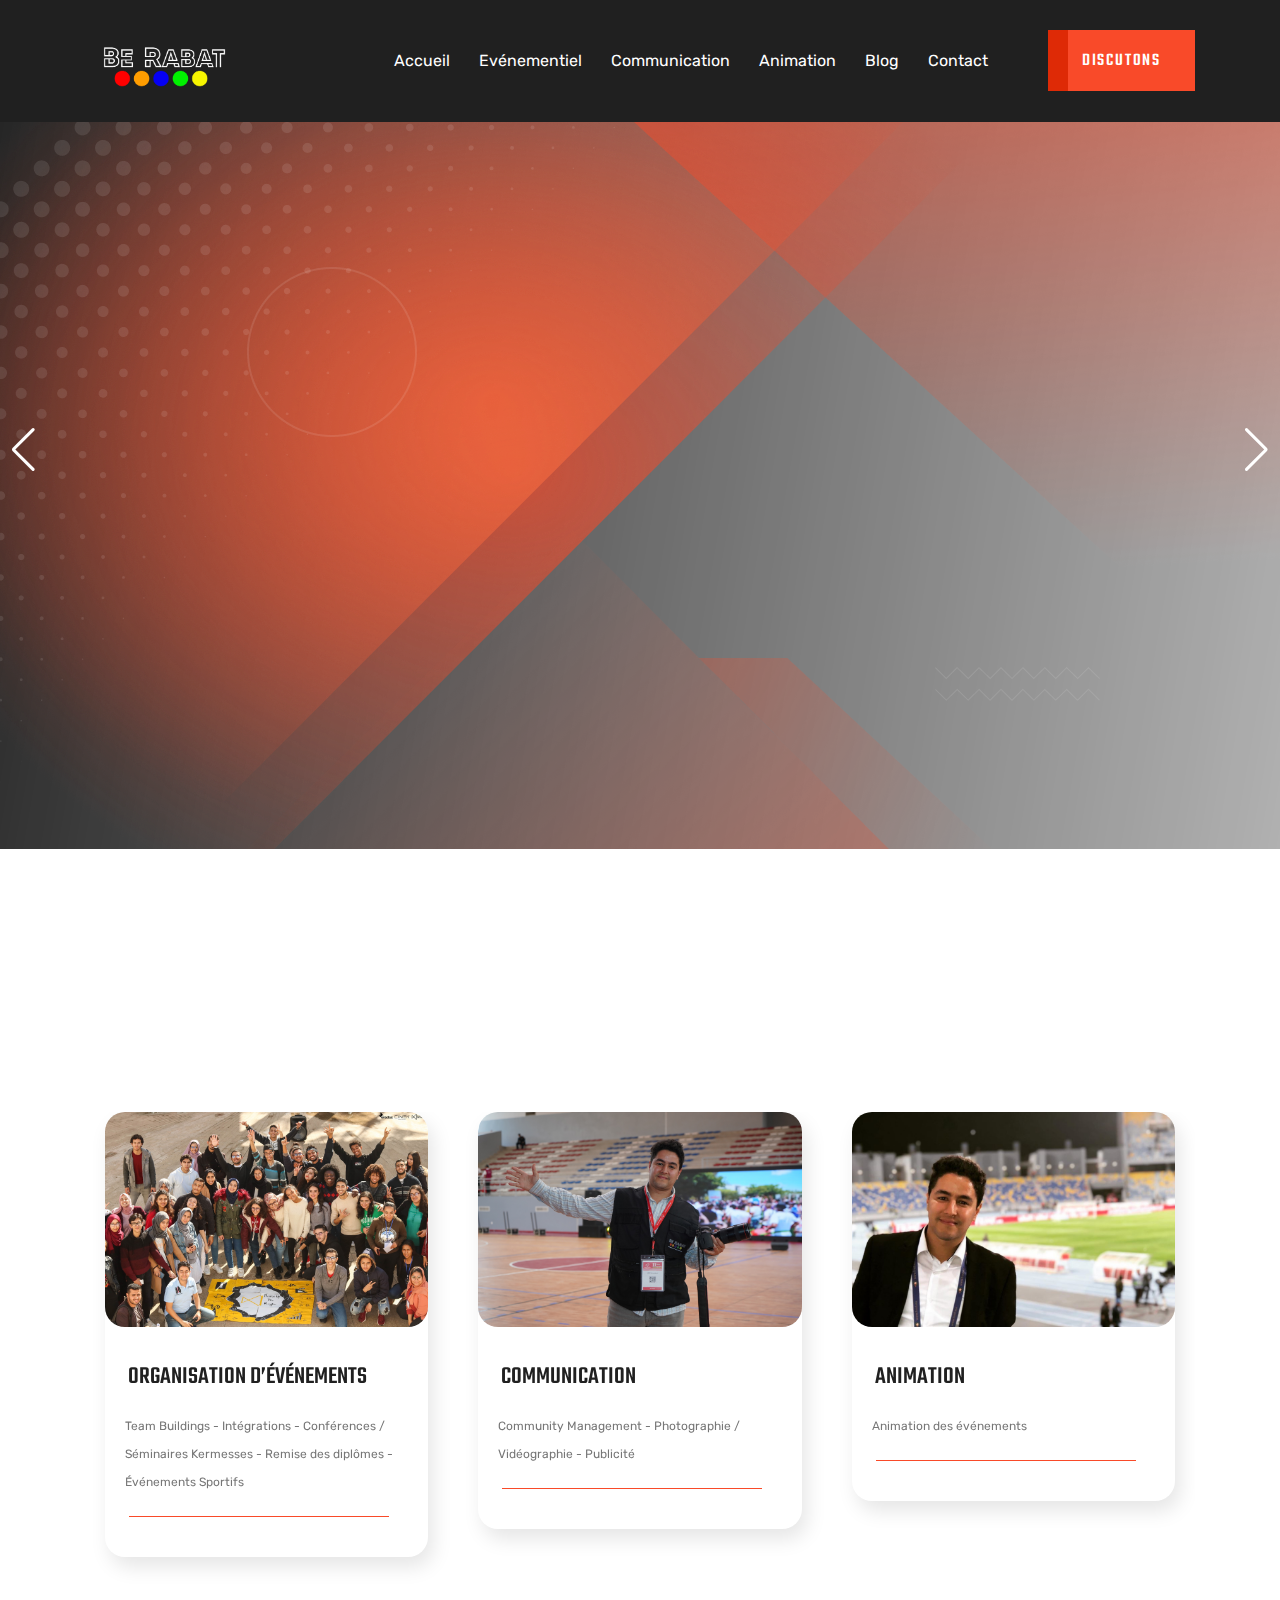
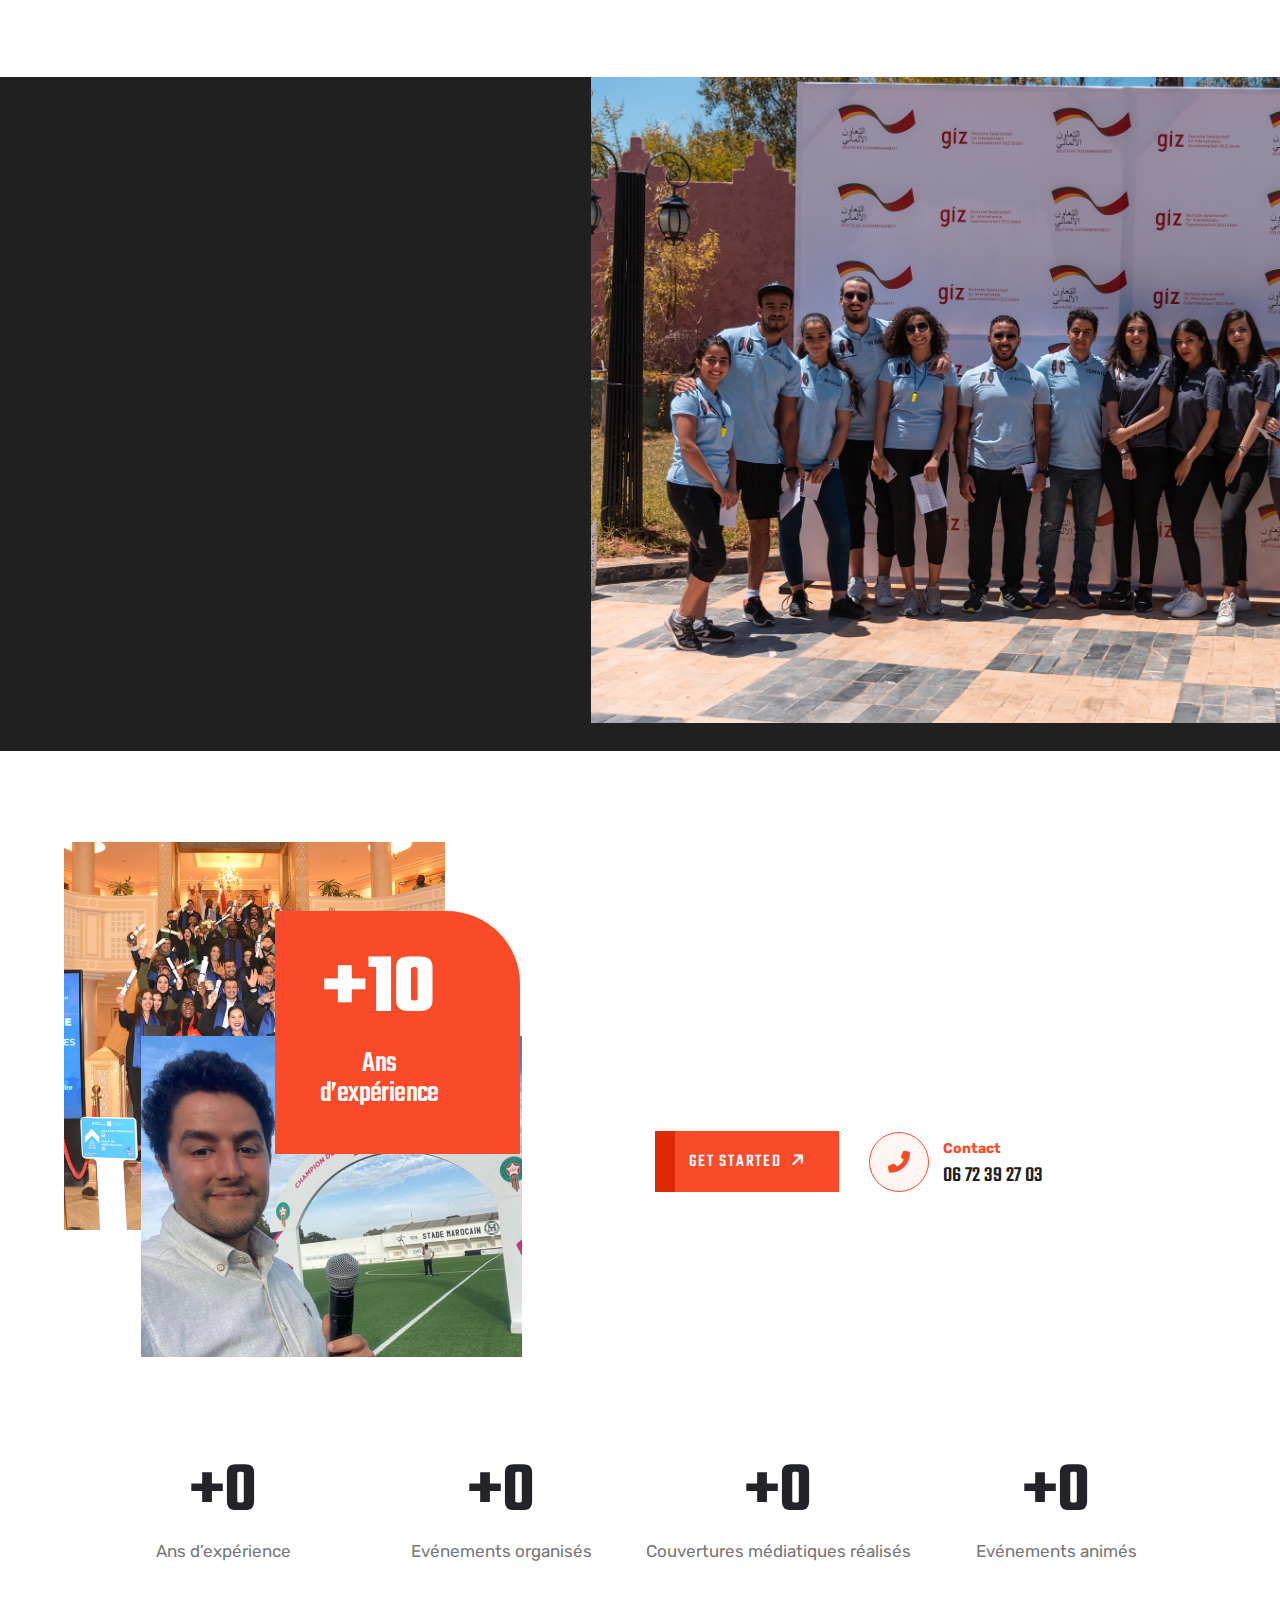
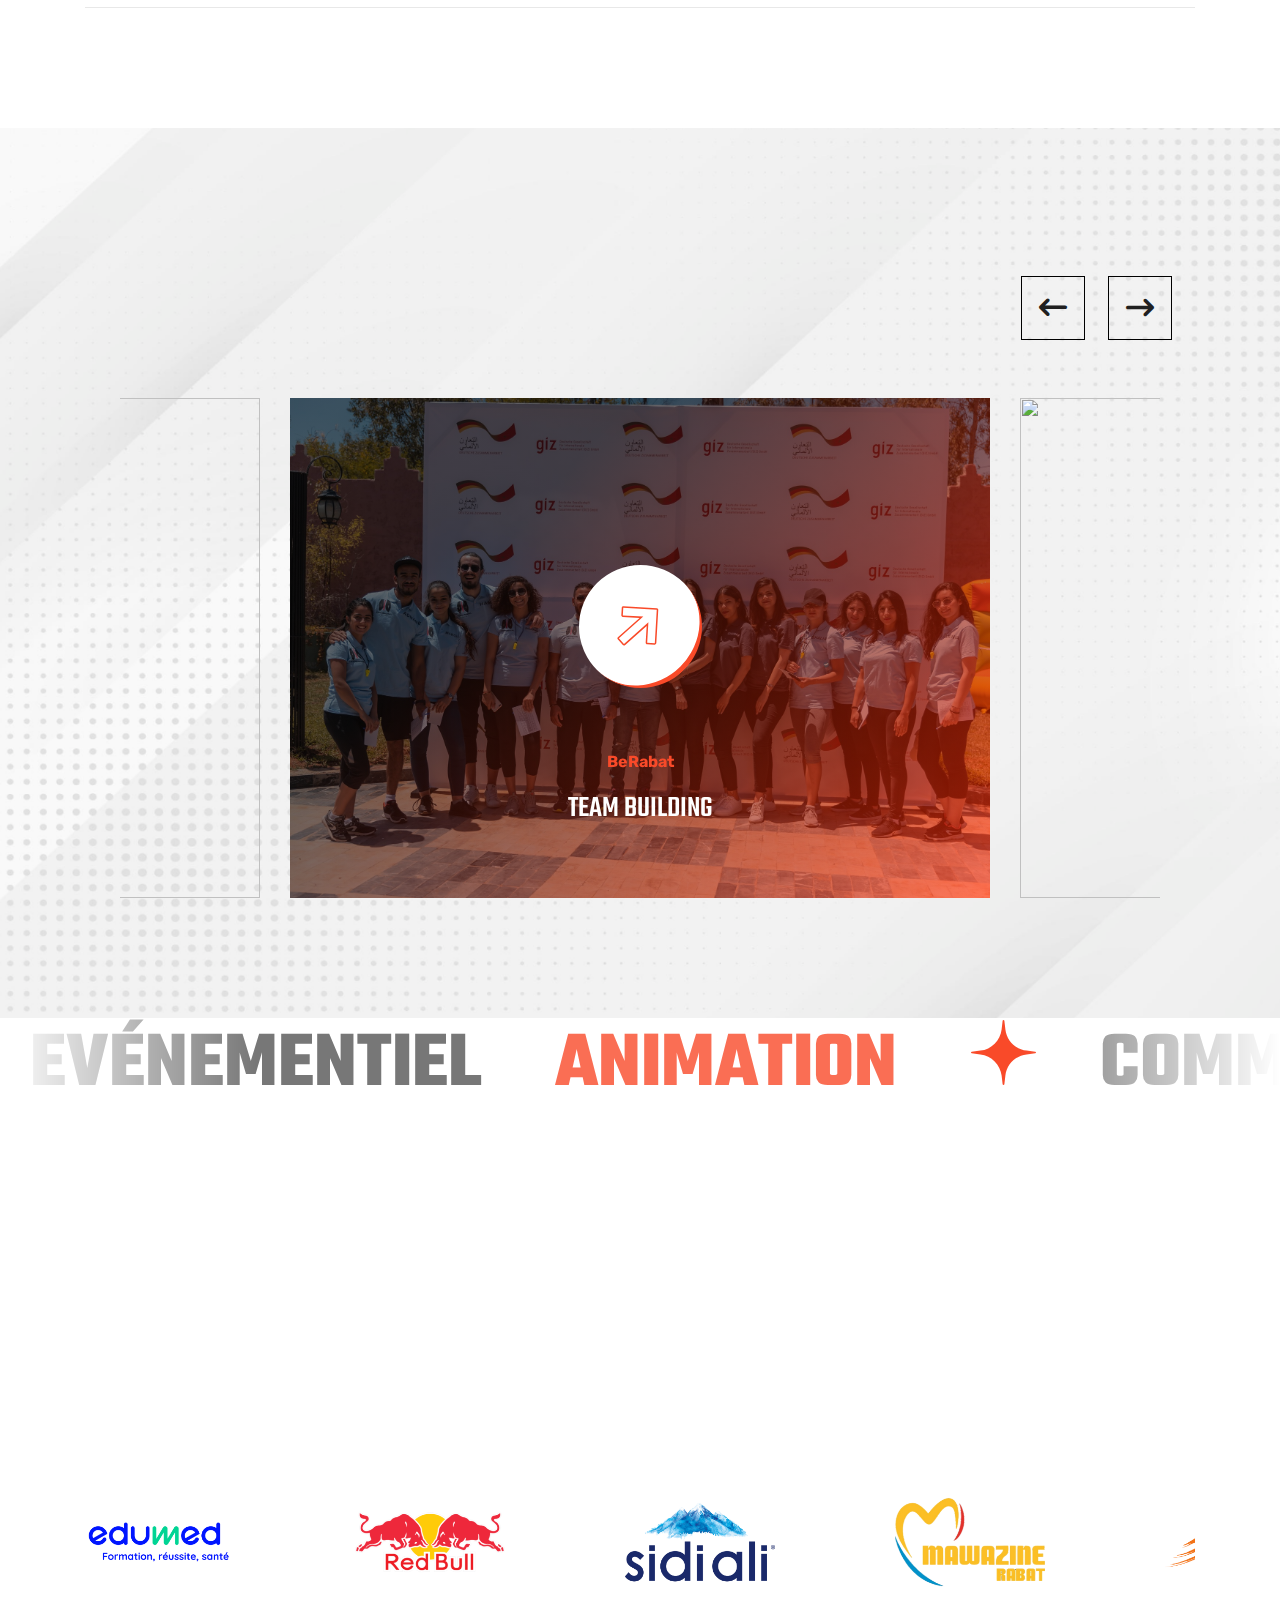
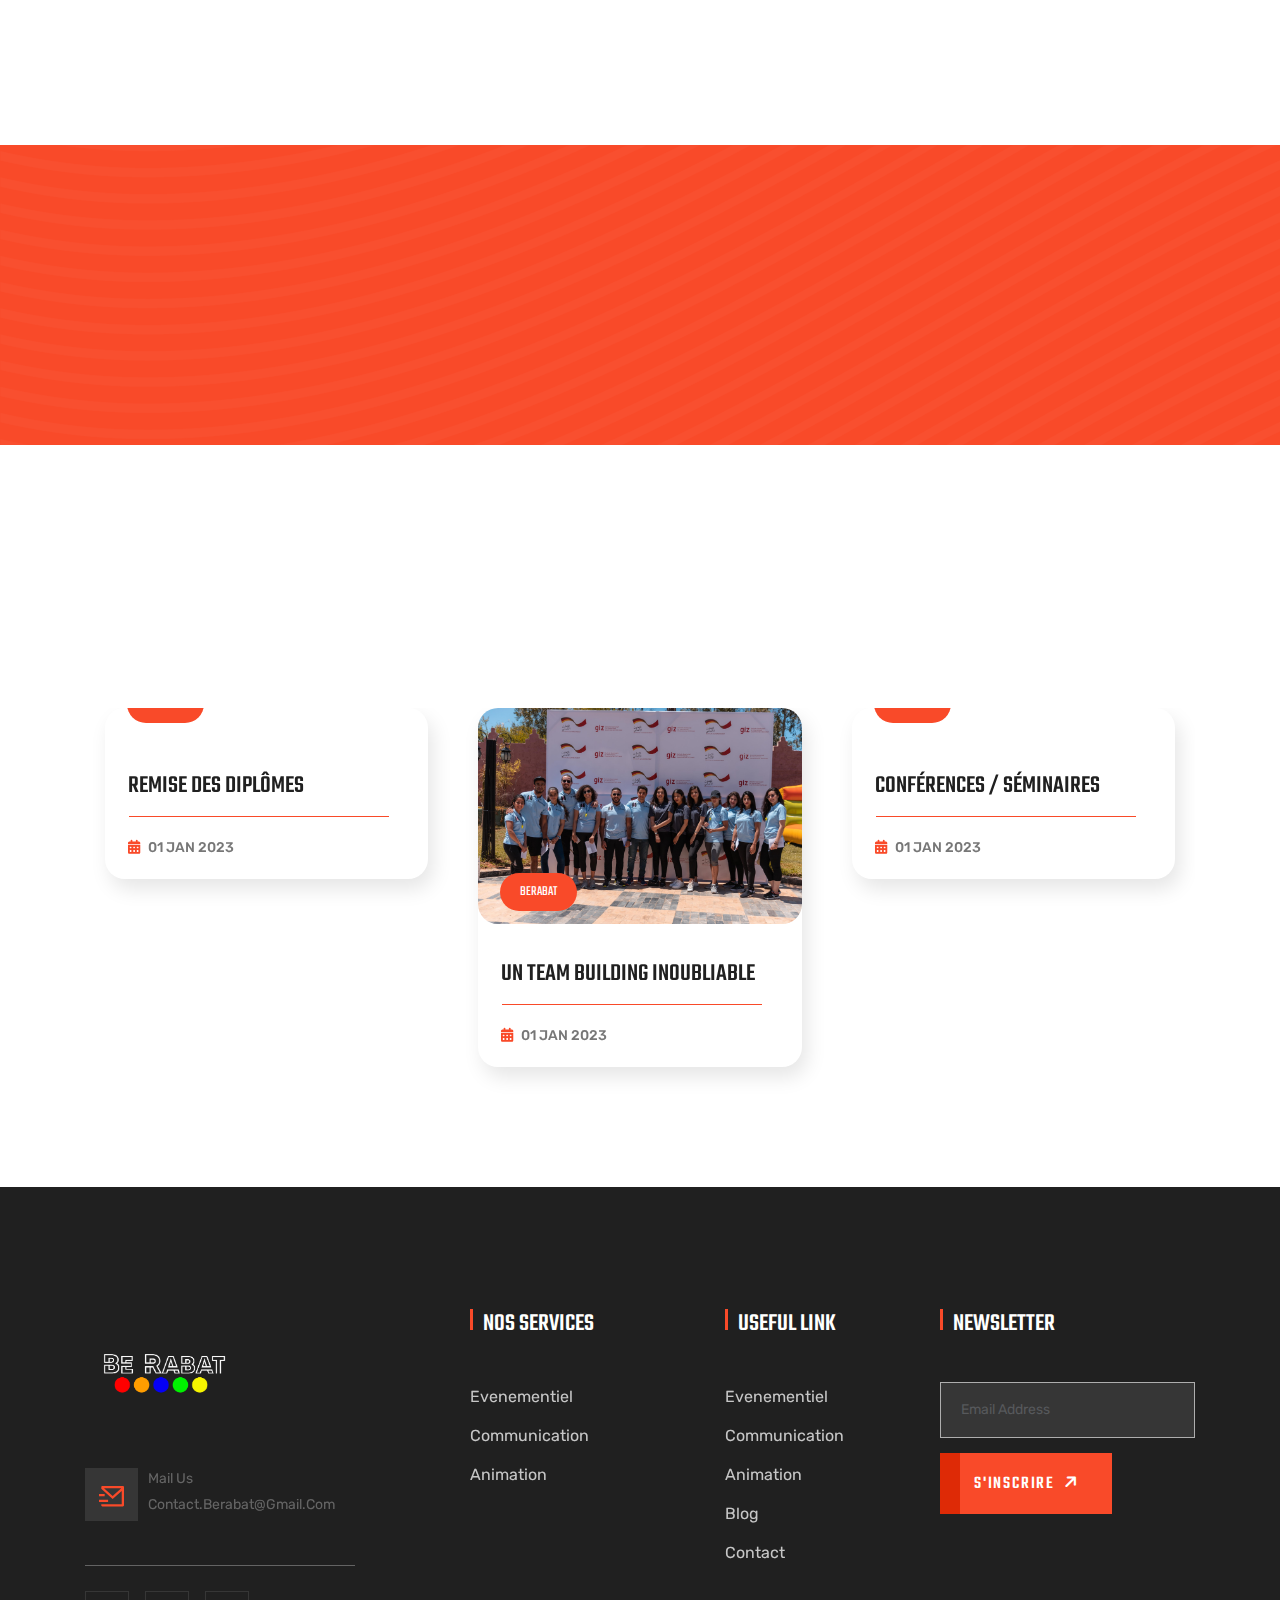
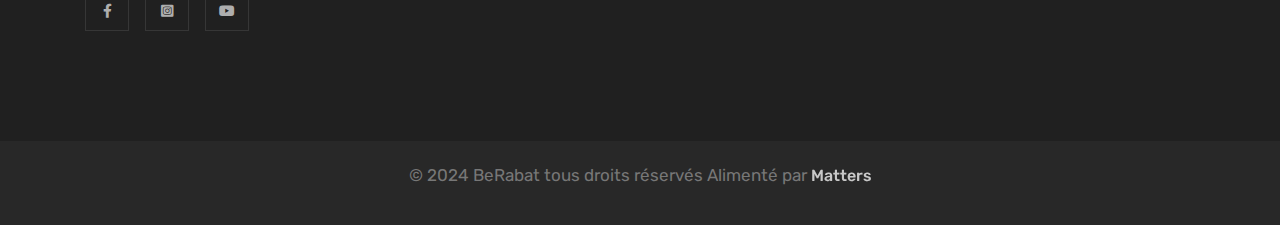
==== index.html @ 174bbff1 "Upload files" ====
<!DOCTYPE html>
<html lang="en">

<head>
    <meta charset="UTF-8">
    <meta name="viewport" content="width=device-width, initial-scale=1.0">
    <link rel="icon" type="image/x-icon" href="assets/img/fav.png">
    <title>BERABAT</title>
    <link rel="stylesheet" href="assets/css/bootstrap.min.css">
    <link rel="stylesheet" href="assets/css/fontawesome-pro.min.css">
    <link rel="stylesheet" href="assets/css/flaticon-exdos.css">
    <link rel="stylesheet" href="assets/css/magnific-popup.css">
    <link rel="stylesheet" href="assets/css/swiper-bundle.min.css">
    <link rel="stylesheet" href="assets/css/animate.min.css">
    <link rel="stylesheet" href="assets/css/style.css">
    <!-- Swiper CSS -->
    <link rel="stylesheet" href="https://unpkg.com/swiper/swiper-bundle.min.css">
    <!-- Swiper JS -->
    <script src="https://unpkg.com/swiper/swiper-bundle.min.js"></script>
    <link rel="stylesheet" href="https://cdnjs.cloudflare.com/ajax/libs/font-awesome/6.0.0-beta3/css/all.min.css" integrity="sha384-k6RqeWeci5ZR/Lv4MR0sA0FfDOMF4LlN6i25yGmSiun3i6X9IOOCzR4RtmrS7wX2" crossorigin="anonymous">
</head>
<style>
    .trusted-section {
      width: 100%; /* Full width */
      overflow: hidden;
      white-space: nowrap; /* Prevents line breaks */
    }
  
    .logo-container {
      display: inline-flex;
      animation: scroll-logos 20s linear infinite;
    }
  
    .logo-container img {
      width: 150px; /* Adjust size as needed */
      margin-right: 120px; /* Spacing between logos */
    }
    .swiper-pagination-bullet {
    background-color: white; /* Changes the default bullet color */
    opacity: 0.7; /* Makes the bullets slightly transparent */
}
  
    @keyframes scroll-logos {
      0% {
        transform: translateX(0);
      }
      100% {
        transform: translateX(-100%);
      }
    }
</style>
<body>

    <!-- scroll to top  -->
    <button id="back-to-top"><i class="fas fa-arrow-up"></i></button>

    <!-- preloader  -->
    <div id="loading">
        <div id="loading-center">
            <div id="loading-center-absolute">
                <div class="object" id="object_four"></div>
                <div class="object" id="object_three"></div>
                <div class="object" id="object_two"></div>
                <div class="object" id="object_one"></div>
            </div>
        </div>
    </div>
    <!-- preloader  -->

    <!-- <header area start -->
    <header>
        <div id="er-header-sticky" class="er-header-area " data-bg-color="#202020">
            <div class="container">
                <div class="row align-items-center">
                    <div class="col-xl-2 col-5">
                        <div class="er-header-logo">
                            <a href="index.html"><img src="assets/img/Logo.png" alt="logo"></a>
                        </div>
                    </div>
                    <div class="col-xl-10 col-7">
                        <div class="er-header-box d-flex justify-content-end align-items-center">
                            <div class="er-main-menu d-none d-xl-block">
                                <nav class="er-mobile-menu-active">
                                    <ul>
                                        <li class="has-dropdown"><a href="#">Accueil</a>
                                            
                                        </li>
                                        <li><a href="Evenementiel.html">Evénementiel</a> </li>
                                        <li><a href="Communication.html">Communication</a> </li>
                                        <li class="has-dropdown"><a href="Animation.html">Animation</a>
                                            

                                        </li>
                                        <li class="has-dropdown"><a href="#">Blog</a>
                                            
                                        </li>
                                        <li><a href="contact.html">Contact</a></li>
                                    </ul>
                                </nav>
                            </div>
                            <div class="er-right-menu pl-120 d-flex align-items-center">
                                
                                <div class="er-header-btn d-none d-lg-block">
                                    <a href="contact.html" class="er-btn"><span>Discutons</span></a>
                                </div>
                                <div class="er-header-bar d-xl-none">
                                    <button class="er-offcanvas-toogle"><i class="fas fa-bars"></i></button>
                                </div>
                            </div>
                        </div>
                    </div>
                </div>
            </div>
        </div>
    </header>


    <!-- offcanvas -->
    <div class="er-offcanvas">
        <div class="er-offcanvas-wrapper">
            <div class="er-offcanvas-header d-flex justify-content-between align-items-center mb-90">
                <div class="er-offcanvas-logo">
                    <img src="assets/img/Logoo.png" alt="">
                </div>
                <div class="er-offcanvas-close">
                    <button class="er-offcanvas-close-toggle"><i class="fas fa-times"></i></button>
                </div>
            </div>
            <div class="er-offcanvas-menu mb-50 d-xl-none">
                <nav></nav>
            </div>
            
            <div class="er-offcanvas-info mb-50">
                <h3 class="er-offcanvas-sm-title">Information</h3>
                <span><a href="#">06 72 39 27 03</a></span>
                <span><a href="#"><span class="__cf_email__" data-cfemail="234a4d454c6347464e4c4e424a4f0d404c4e">contact.berabat@gmail.com</span></a>
                </span>
                <span><a href="#">Rabat, Agdal</a></span>
            </div>
            <div class="er-offcanvas-social">
                <h3 class="er-offcanvas-sm-title">Suivez-Nous</h3>
                <a href="https://web.facebook.com/berabatevents/?_rdc=1&_rdr#"><i class="fab fa-facebook-f"></i></a>
                <a href="https://www.instagram.com/be.rabat/?hl=en"><i class="fab fa-instagram"></i></a>
                <a href="https://www.youtube.com/@berabat"><i class="fab fa-youtube"></i></a>
            </div>
        </div>
        <div class="er-offcanvas-overlay"></div>
    </div>
    <main>
        <div class="swiper-container">
            <div class="swiper-wrapper">
                <section class="swiper-slide er-hero-area pt-210 pb-180 p-relative fix" data-background="assets/img/1.png">
                        <div class="er-hero-overlay"></div>
                        <div class="er-hero-shap">
                            <img class="er-hero-shap-1 p-absolute" src="assets/img/hero/element-top-left.png" alt="">
                            <img class="er-hero-shap-2 p-absolute" src="assets/img/hero/element-top-right.png" alt="">
                            <img class="er-hero-shap-3 p-absolute" src="assets/img/hero/element-round.png" alt="">
                            <img class="er-hero-shap-4 p-absolute" src="assets/img/hero/element-buttom-left.png" alt="">
                            <img class="er-hero-shap-5 p-absolute" src="assets/img/hero/element-top-dot.png" alt="">
                        </div>
                        <div class=" container p-relative z-index-11 ">
                            <div class="row">
                                <div class="col-xl-7 col-md-8 col-12">
                                    <div class="er-hero-contain">
                                        <h1 class="er-hero-title mb-20 wow img-custom-anim-left" data-wow-duration="1.5s" data-wow-delay="0.1s">Nous organisons votre événement … <br> SUR MESURE !</h1>
                                        <p class="er-hero-para wow img-custom-anim-right" data-wow-duration="1.5s" data-wow-delay="0.4s">Team Buildings, Conférences, Soirées, Kermesses, Tournois sportifs, …</p>
                                    </div>
                                    <div class="er-hero-btn mt-48 wow img-custom-anim-top" data-wow-duration="1.5s" data-wow-delay="0.9s">
                                        <a href="Evenementiel.html" class="er-btn-2"><span>Nos services </span><i class="fas fa-arrow-right"></i></a>
                                    </div>
            
                                </div>
                            </div>
                        </div>
                </section>
                <section class="swiper-slide er-hero-area pt-210 pb-180 p-relative fix" data-background="assets/img/c.png">
                        <div class="er-hero-overlay"></div>
                        <div class="er-hero-shap">
                            <img class="er-hero-shap-1 p-absolute" src="assets/img/hero/element-top-left.png" alt="">
                            <img class="er-hero-shap-2 p-absolute" src="assets/img/hero/element-top-right.png" alt="">
                            <img class="er-hero-shap-3 p-absolute" src="assets/img/hero/element-round.png" alt="">
                            <img class="er-hero-shap-4 p-absolute" src="assets/img/hero/element-buttom-left.png" alt="">
                            <img class="er-hero-shap-5 p-absolute" src="assets/img/hero/element-top-dot.png" alt="">
                        </div>
                        <div class=" container p-relative z-index-11 ">
                            <div class="row">
                                <div class="col-xl-7 col-md-8 col-12">
                                    <div class="er-hero-contain">
                                        <h1 class="er-hero-title mb-20 wow img-custom-anim-left" data-wow-duration="1.5s" data-wow-delay="0.1s">Du concept à la réalité : votre succès est notre mission !</h1>
                                        <p class="er-hero-para wow img-custom-anim-right" data-wow-duration="1.5s" data-wow-delay="0.4s">Community Management, Photographie et Vidéographie, Infographie, Publicité, …</p>
                                    </div>
                                    <div class="er-hero-btn mt-48 wow img-custom-anim-top" data-wow-duration="1.5s" data-wow-delay="0.9s">
                                        <a href="Communication.html" class="er-btn-2"><span>Nos services </span><i class="fas fa-arrow-right"></i></a>
                                    </div>
            
                                </div>
                            </div>
                        </div>
                </section>
                <section class="swiper-slide er-hero-area pt-210 pb-180 p-relative fix" data-background="assets/img/com.jpg">
                        <div class="er-hero-overlay"></div>
                        <div class="er-hero-shap">
                            <img class="er-hero-shap-1 p-absolute" src="assets/img/hero/element-top-left.png" alt="">
                            <img class="er-hero-shap-2 p-absolute" src="assets/img/hero/element-top-right.png" alt="">
                            <img class="er-hero-shap-3 p-absolute" src="assets/img/hero/element-round.png" alt="">
                            <img class="er-hero-shap-4 p-absolute" src="assets/img/hero/element-buttom-left.png" alt="">
                            <img class="er-hero-shap-5 p-absolute" src="assets/img/hero/element-top-dot.png" alt="">
                        </div>
                        <div class=" container p-relative z-index-11 ">
                            <div class="row">
                                <div class="col-xl-7 col-md-8 col-12">
                                    <div class="er-hero-contain">
                                        <h1 class="er-hero-title mb-20 wow img-custom-anim-left" data-wow-duration="1.5s" data-wow-delay="0.1s">Des animations qui font vibrer vos invités !</h1>
                                        <p class="er-hero-para wow img-custom-anim-right" data-wow-duration="1.5s" data-wow-delay="0.4s">Animation de vos événements en arabe, anglais et français.</p>
                                    </div>
                                    <div class="er-hero-btn mt-48 wow img-custom-anim-top" data-wow-duration="1.5s" data-wow-delay="0.9s">
                                        <a href="Animation.html" class="er-btn-2"><span>Nos services </span><i class="fas fa-arrow-right"></i></a>
                                    </div>
            
                                </div>
                            </div>
                        </div>
                </section>
            </div>
            <!-- Add Pagination -->
            <div style="color: white;" class="swiper-pagination"></div>
            <!-- Add Navigation -->
            <div style="color: white;" class="swiper-button-next"></div>
            <div style="color: white;" class="swiper-button-prev"></div>
        </div>
        <!-- hero area -->
        
        <!-- blog area -->
        <section class="er-blog-are pt-120 pb-40">
            <div class="container">
                <div class="er-section-title-wrapper text-center mb-53 wow erFadeInUp" data-wow-duration="1.5s" data-wow-delay="0.2s">
                    <span class="er-section-subtitle mb-12">BeRabat</span>
                    <h2 class="er-section-title mb-20">Nos Services</h2>
                </div>
                <div class="swiper er-blog-active">
                    <div class="swiper-wrapper">
                        <div class="swiper-slide mb-40">
                            <div class="erblog mb-40">
                                <div class="erblog__image">
                                    <img src="assets/img/event.jpg" alt="">
                                </div>
                                <h3 class="erblog__title"><a href="Evenementiel.html">Organisation d’événements</a></h3>
                                <p style="font-size: 12px;margin:20px">Team Buildings - Intégrations - Conférences / Séminaires Kermesses - Remise des diplômes - Événements Sportifs</p>
                                <div class="erblog__sep mt-15"></div>
                                <div class="erblog__detail d-flex align-items-center mt-20 ml-23">
                                    
                                </div>
                            </div>

                        </div>
                        <div class="swiper-slide mb-40">
                            <div class="erblog mb-40">
                                <div class="erblog__image">
                                    <img src="assets/img/com.jpg" alt="">
                                </div>
                                <h3 class="erblog__title"><a href="Communication.html">Communication</a></h3>
                                <p style="font-size: 12px;margin:20px">Community Management - Photographie / Vidéographie - Publicité</p>
                                <div class="erblog__sep mt-15"></div>
                                <div class="erblog__detail d-flex align-items-center mt-20 ml-23">
                                    
                                </div>
                            </div>

                        </div>
                        <div class="swiper-slide mb-40">
                            <div class="erblog mb-40">
                                <div class="erblog__image">
                                    <img src="assets/img/anim.jpg" alt="">
                                </div>
                                <h3 class="erblog__title"><a href="Animation.html">Animation</a> </h3>
                                <a href=""><p style="font-size: 12px;margin:20px">Animation des événements</p></a>
                                <div class="erblog__sep mt-15"></div>
                                <div class="erblog__detail d-flex align-items-center mt-20 ml-23">
                                    
                                </div>
                            </div>

                        </div>
                    </div>
                </div>

            </div>
        </section>

        <section class="er-chooseus-area pt-120 pb-60 p-relative" data-bg-color="#202020">
            <div class="er-chooseus-shap ">
                <img style="width: 969px;" class="er-chooseus-shap-1 p-absolute d-none d-xl-block" src="assets/img/tm.jpg" alt="">
            </div>
            <div class="container">
                <div class="row">
                    <div class="col-xl-6 col-md-12 mb-30">
                        <div class="er-section-title-wrapper mb-35 mb-36 wow erFadeInUp" data-wow-duration="1.5s" data-wow-delay="0.2s">
                            <span class="er-section-subtitle mb-12">BeRabat</span>
                            <h2 class="er-section-title er-section-title-white mb-20">Imaginez un événement parfaitement orchestré, où chaque détail est minutieusement pensé.</h2>
                            <p class="er-section-content er-section-content-white">Chez Be.Rabat, nous nous spécialisons dans la création d'événements sur mesure qui captivent et inspirent. Qu'il s'agisse de team buildings dynamiques, de journées d'intégration motivantes, de conférences percutantes ou de tout autre type d'événement, nous mettons notre savoir-faire et notre créativité à votre service.</p>
                        </div>
                        
                    </div>
                    <div class="col-xl-6 mb-30">
                        <div class="chooseus-img d-xl-none">
                            <img src="assets/img/tm.jpg" alt="">
                        </div>
                    </div>
                </div>
            </div>
        </section>

       

        <!-- about area -->
        <section class="er-about-area pt-150 pb-135 p-relative fix">
            <div class="er-about-shap">
                <img class="er-about-shap-1 p-absolute" src="assets/img/ch.png" alt="">
                <img class="er-about-shap-2 p-absolute d-none d-xl-block" src="assets/img/ch2.png" alt="">
            </div>
            <div class="container p-relative z-index-11">
                <div class="row">
                    <div class="col-xl-4 col-8 mb-50 offset-xl-2  offset-4">
                        <div class="er-about-Experience d-flex align-items-end">

                            <p> <span>+10</span> <br> <br>Ans <br>d’expérience</p>
                        </div>
                    </div>
                    <div class="col-xl-6 col-md-12">
                        <div class="er-section-title-wrapper mb-36 wow erFadeInUp" data-wow-duration="1.5s" data-wow-delay="0.2s">
                            <span class="er-section-subtitle mb-12">BeRabat</span>
                            <h2 class="er-section-title mb-20">Notre agence en chiffres</h2>
                            <p class="er-section-content">Nous transformons chaque événement en une expérience inoubliable et chaque stratégie de communication en un levier puissant pour le succès de nos clients.</p>
                        </div>
                        
                        <div class="er-about-cta-area d-flex flex-wrap align-items-center ">
                            <div class="er-about-btn mr-30 mb-30">
                                <a href="contact.html" class="er-btn-2"><span>Get started</span> <i class="fas fa-arrow-right"></i></a>
                            </div>
                            <div class="er-about-cta d-flex align-items-center mb-30">
                                <div class="er-about-cta-icon"><i class="fas fa-phone-alt"></i></div>
                                <div class="er-about-cta-content ml-14">
                                    <span>Contact</span>
                                    <h4 class="m-0">06 72 39 27 03</h4>
                                </div>
                            </div>
                        </div>
                    </div>
                </div>
            </div>
        </section>

        <!-- fact area -->
        <div style="margin-top: 100px;" class="er-fact-area pb-90">
            <div class="container ">
                <div class="row gx-0">
                    <div class="col-xl-3 col-md-6 col-12">
                        <div class="er-facts text-center mb-30">
                            <h2 class="er-facts-number ">+<span>0</span></h2>
                            <p class="er-facts-content">Ans d’expérience</p>
                        </div>
                    </div>
                    <div class="col-xl-3 col-md-6 col-12">
                        <div class="er-facts text-center mb-30">
                            <h2 class="er-facts-number ">+<span>0</span></h2>
                            <p class="er-facts-content">Evénements organisés</p>
                        </div>
                    </div>
                    <div class="col-xl-3 col-md-6 col-12">
                        <div class="er-facts text-center mb-30">
                            <h2 class="er-facts-number ">+<span>0</span></h2>
                            <p class="er-facts-content">Couvertures médiatiques réalisés</p>
                        </div>
                    </div>
                    <div class="col-xl-3 col-md-6 col-12">
                        <div class="er-facts text-center mb-30">
                            <h2 class="er-facts-number ">+<span>0</span></h2>
                            <p class="er-facts-content">Evénements animés</p>
                        </div>
                    </div>
                </div>
            </div>
        </div>

        <!-- project area -->
        <div class="er-project-area pt-120 pb-120" data-background="assets/img/project/projectbg.png">
            <div class="container">
                <div class="row align-items-center">
                    <div class="col-xl-6 col-md-7 ">
                        <div class="er-section-title-wrapper mb-50 mb-36 wow erFadeInUp" data-wow-duration="1.5s" data-wow-delay="0.2s">
                            <h2 class="er-section-title mb-20 d-flex align-items-center"><span></span>Dernièrs Projets</h2>
                        </div>
                    </div>
                    <div class="col-xl-6 col-md-5 mb-30">
                        <div class="er-slider-btn d-flex justify-content-end">
                            <div class=" er-swiper-button er-swiper-button-prev"><i class="fas fa-long-arrow-left"></i></div>
                            <div class=" er-swiper-button er-swiper-button-next"> <i class="fas fa-long-arrow-right"></i></div>
                        </div>
                    </div>
                </div>

            </div>
            <!-- Swiper -->

            <div class="container-fluid ">
                <div class=" er-lr-105 ">
                    <div class="swiper er-project-active ">
                        <div class="swiper-wrapper ">
                            <div class="swiper-slide er-box-300">
                                <div class="er-single-item">
                                    <img src="assets/img/pr1.jpg" alt="">
                                </div>
                                <div class="er-single-contain">
                                    <div class="er-single-icon">
                                        <a href="Evenementiel.html"><svg width="51" height="52" viewBox="0 0 51 52" fill="none" xmlns="http://www.w3.org/2000/svg">
                                        <path d="M26.1389 1.03992L1.09369 23.3248C0.467561 23.882 0.411101 24.8501 0.968224 25.4762L6.03298 31.1683C6.5901 31.7944 7.55822 31.8509 8.18435 31.2938L20.7639 20.1007L19.0751 49.0581C19.0512 49.4669 19.1906 49.8528 19.4641 50.1602C19.7376 50.4675 20.1161 50.6407 20.5135 50.6747L28.1293 51.1188C28.5596 51.1439 28.9354 50.9932 29.2314 50.7298C29.5274 50.4664 29.7107 50.0993 29.7459 49.6805L31.4132 20.7217L42.6063 33.3013C43.1634 33.9274 44.1315 33.9839 44.7577 33.4268L50.4498 28.362C51.0759 27.8049 51.1324 26.8368 50.5752 26.2106L28.2903 1.16538C27.7332 0.539254 26.7651 0.482793 26.1389 1.03992ZM49.4368 27.2236L43.7447 32.2883L30.1003 16.9538L28.1969 49.5901L20.581 49.146L22.4844 16.5097L7.16127 30.144L2.09651 24.4519L27.1418 2.16695L49.4368 27.2236Z" fill="#F94A29"/>
                                        </svg></a>
                                    </div>
                                    <span>BeRabat</span>
                                    <h3>Team Building</h3>
                                </div>
                            </div>
                            <div class="swiper-slide er-box-300">
                                <div class="er-single-item">
                                    <img src="assets/img/pr2.jpg" alt="">
                                </div>
                                <div class="er-single-contain">
                                    <div class="er-single-icon">
                                        <a href="Communication.html"><svg width="51" height="52" viewBox="0 0 51 52" fill="none" xmlns="http://www.w3.org/2000/svg">
                                        <path d="M26.1389 1.03992L1.09369 23.3248C0.467561 23.882 0.411101 24.8501 0.968224 25.4762L6.03298 31.1683C6.5901 31.7944 7.55822 31.8509 8.18435 31.2938L20.7639 20.1007L19.0751 49.0581C19.0512 49.4669 19.1906 49.8528 19.4641 50.1602C19.7376 50.4675 20.1161 50.6407 20.5135 50.6747L28.1293 51.1188C28.5596 51.1439 28.9354 50.9932 29.2314 50.7298C29.5274 50.4664 29.7107 50.0993 29.7459 49.6805L31.4132 20.7217L42.6063 33.3013C43.1634 33.9274 44.1315 33.9839 44.7577 33.4268L50.4498 28.362C51.0759 27.8049 51.1324 26.8368 50.5752 26.2106L28.2903 1.16538C27.7332 0.539254 26.7651 0.482793 26.1389 1.03992ZM49.4368 27.2236L43.7447 32.2883L30.1003 16.9538L28.1969 49.5901L20.581 49.146L22.4844 16.5097L7.16127 30.144L2.09651 24.4519L27.1418 2.16695L49.4368 27.2236Z" fill="#F94A29"/>
                                        </svg></a>
                                    </div>
                                    <span>BeRabat</span>
                                    <h3>Shooting Academique</h3>
                                </div>
                            </div>
                            <div class="swiper-slide er-box-300">
                                <div class="er-single-item">
                                    <img src="assets/img/pr3.jpg" alt="">
                                </div>
                                <div class="er-single-contain">
                                    <div class="er-single-icon">
                                        <a href="Evenementiel.html"><svg width="51" height="52" viewBox="0 0 51 52" fill="none" xmlns="http://www.w3.org/2000/svg">
                                        <path d="M26.1389 1.03992L1.09369 23.3248C0.467561 23.882 0.411101 24.8501 0.968224 25.4762L6.03298 31.1683C6.5901 31.7944 7.55822 31.8509 8.18435 31.2938L20.7639 20.1007L19.0751 49.0581C19.0512 49.4669 19.1906 49.8528 19.4641 50.1602C19.7376 50.4675 20.1161 50.6407 20.5135 50.6747L28.1293 51.1188C28.5596 51.1439 28.9354 50.9932 29.2314 50.7298C29.5274 50.4664 29.7107 50.0993 29.7459 49.6805L31.4132 20.7217L42.6063 33.3013C43.1634 33.9274 44.1315 33.9839 44.7577 33.4268L50.4498 28.362C51.0759 27.8049 51.1324 26.8368 50.5752 26.2106L28.2903 1.16538C27.7332 0.539254 26.7651 0.482793 26.1389 1.03992ZM49.4368 27.2236L43.7447 32.2883L30.1003 16.9538L28.1969 49.5901L20.581 49.146L22.4844 16.5097L7.16127 30.144L2.09651 24.4519L27.1418 2.16695L49.4368 27.2236Z" fill="#F94A29"/>
                                        </svg></a>
                                    </div>
                                    <span>BeRabat</span>
                                    <h3>Tournoi Sportif</h3>
                                </div>
                            </div>
                            <div class="swiper-slide er-box-300">
                                <div class="er-single-item">
                                    <img src="assets/img/pr4.jpg" alt="">
                                </div>
                                <div class="er-single-contain">
                                    <div class="er-single-icon">
                                        <a href="Evenementiel.html"><svg width="51" height="52" viewBox="0 0 51 52" fill="none" xmlns="http://www.w3.org/2000/svg">
                                        <path d="M26.1389 1.03992L1.09369 23.3248C0.467561 23.882 0.411101 24.8501 0.968224 25.4762L6.03298 31.1683C6.5901 31.7944 7.55822 31.8509 8.18435 31.2938L20.7639 20.1007L19.0751 49.0581C19.0512 49.4669 19.1906 49.8528 19.4641 50.1602C19.7376 50.4675 20.1161 50.6407 20.5135 50.6747L28.1293 51.1188C28.5596 51.1439 28.9354 50.9932 29.2314 50.7298C29.5274 50.4664 29.7107 50.0993 29.7459 49.6805L31.4132 20.7217L42.6063 33.3013C43.1634 33.9274 44.1315 33.9839 44.7577 33.4268L50.4498 28.362C51.0759 27.8049 51.1324 26.8368 50.5752 26.2106L28.2903 1.16538C27.7332 0.539254 26.7651 0.482793 26.1389 1.03992ZM49.4368 27.2236L43.7447 32.2883L30.1003 16.9538L28.1969 49.5901L20.581 49.146L22.4844 16.5097L7.16127 30.144L2.09651 24.4519L27.1418 2.16695L49.4368 27.2236Z" fill="#F94A29"/>
                                        </svg></a>
                                    </div>
                                    <span>BeRabat</span>
                                    <h3>Conférences</h3>
                                </div>
                            </div>
                            <div class="swiper-slide er-box-300">
                                <div class="er-single-item">
                                    <img src="assets/img/pr1.jpg" alt="">
                                </div>
                                <div class="er-single-contain">
                                    <div class="er-single-icon">
                                        <a href="Evenementiel.html"><svg width="51" height="52" viewBox="0 0 51 52" fill="none" xmlns="http://www.w3.org/2000/svg">
                                        <path d="M26.1389 1.03992L1.09369 23.3248C0.467561 23.882 0.411101 24.8501 0.968224 25.4762L6.03298 31.1683C6.5901 31.7944 7.55822 31.8509 8.18435 31.2938L20.7639 20.1007L19.0751 49.0581C19.0512 49.4669 19.1906 49.8528 19.4641 50.1602C19.7376 50.4675 20.1161 50.6407 20.5135 50.6747L28.1293 51.1188C28.5596 51.1439 28.9354 50.9932 29.2314 50.7298C29.5274 50.4664 29.7107 50.0993 29.7459 49.6805L31.4132 20.7217L42.6063 33.3013C43.1634 33.9274 44.1315 33.9839 44.7577 33.4268L50.4498 28.362C51.0759 27.8049 51.1324 26.8368 50.5752 26.2106L28.2903 1.16538C27.7332 0.539254 26.7651 0.482793 26.1389 1.03992ZM49.4368 27.2236L43.7447 32.2883L30.1003 16.9538L28.1969 49.5901L20.581 49.146L22.4844 16.5097L7.16127 30.144L2.09651 24.4519L27.1418 2.16695L49.4368 27.2236Z" fill="#F94A29"/>
                                        </svg></a>
                                    </div>
                                    <span>BeRabat</span>
                                    <h3>Team Building</h3>
                                </div>
                            </div>
                            <div class="swiper-slide er-box-300">
                                <div class="er-single-item">
                                    <img src="assets/img/pr2.jpg" alt="">
                                </div>
                                <div class="er-single-contain">
                                    <div class="er-single-icon">
                                        <a href="Communication.html"><svg width="51" height="52" viewBox="0 0 51 52" fill="none" xmlns="http://www.w3.org/2000/svg">
                                        <path d="M26.1389 1.03992L1.09369 23.3248C0.467561 23.882 0.411101 24.8501 0.968224 25.4762L6.03298 31.1683C6.5901 31.7944 7.55822 31.8509 8.18435 31.2938L20.7639 20.1007L19.0751 49.0581C19.0512 49.4669 19.1906 49.8528 19.4641 50.1602C19.7376 50.4675 20.1161 50.6407 20.5135 50.6747L28.1293 51.1188C28.5596 51.1439 28.9354 50.9932 29.2314 50.7298C29.5274 50.4664 29.7107 50.0993 29.7459 49.6805L31.4132 20.7217L42.6063 33.3013C43.1634 33.9274 44.1315 33.9839 44.7577 33.4268L50.4498 28.362C51.0759 27.8049 51.1324 26.8368 50.5752 26.2106L28.2903 1.16538C27.7332 0.539254 26.7651 0.482793 26.1389 1.03992ZM49.4368 27.2236L43.7447 32.2883L30.1003 16.9538L28.1969 49.5901L20.581 49.146L22.4844 16.5097L7.16127 30.144L2.09651 24.4519L27.1418 2.16695L49.4368 27.2236Z" fill="#F94A29"/>
                                        </svg></a>
                                    </div>
                                    <span>BeRabat</span>
                                    <h3>Shooting Academique</h3>
                                </div>
                            </div>
                            <div class="swiper-slide er-box-300">
                                <div class="er-single-item">
                                    <img src="assets/img/pr3.jpg" alt="">
                                </div>
                                <div class="er-single-contain">
                                    <div class="er-single-icon">
                                        <a href="Evenementiel.html"><svg width="51" height="52" viewBox="0 0 51 52" fill="none" xmlns="http://www.w3.org/2000/svg">
                                        <path d="M26.1389 1.03992L1.09369 23.3248C0.467561 23.882 0.411101 24.8501 0.968224 25.4762L6.03298 31.1683C6.5901 31.7944 7.55822 31.8509 8.18435 31.2938L20.7639 20.1007L19.0751 49.0581C19.0512 49.4669 19.1906 49.8528 19.4641 50.1602C19.7376 50.4675 20.1161 50.6407 20.5135 50.6747L28.1293 51.1188C28.5596 51.1439 28.9354 50.9932 29.2314 50.7298C29.5274 50.4664 29.7107 50.0993 29.7459 49.6805L31.4132 20.7217L42.6063 33.3013C43.1634 33.9274 44.1315 33.9839 44.7577 33.4268L50.4498 28.362C51.0759 27.8049 51.1324 26.8368 50.5752 26.2106L28.2903 1.16538C27.7332 0.539254 26.7651 0.482793 26.1389 1.03992ZM49.4368 27.2236L43.7447 32.2883L30.1003 16.9538L28.1969 49.5901L20.581 49.146L22.4844 16.5097L7.16127 30.144L2.09651 24.4519L27.1418 2.16695L49.4368 27.2236Z" fill="#F94A29"/>
                                        </svg></a>
                                    </div>
                                    <span>BeRabat</span>
                                    <h3>Tournoi Sportif</h3>
                                </div>
                            </div>
                            <div class="swiper-slide er-box-300">
                                <div class="er-single-item">
                                    <img src="assets/img/pr4.jpg" alt="">
                                </div>
                                <div class="er-single-contain">
                                    <div class="er-single-icon">
                                        <a href="Evenementiel.html"><svg width="51" height="52" viewBox="0 0 51 52" fill="none" xmlns="http://www.w3.org/2000/svg">
                                        <path d="M26.1389 1.03992L1.09369 23.3248C0.467561 23.882 0.411101 24.8501 0.968224 25.4762L6.03298 31.1683C6.5901 31.7944 7.55822 31.8509 8.18435 31.2938L20.7639 20.1007L19.0751 49.0581C19.0512 49.4669 19.1906 49.8528 19.4641 50.1602C19.7376 50.4675 20.1161 50.6407 20.5135 50.6747L28.1293 51.1188C28.5596 51.1439 28.9354 50.9932 29.2314 50.7298C29.5274 50.4664 29.7107 50.0993 29.7459 49.6805L31.4132 20.7217L42.6063 33.3013C43.1634 33.9274 44.1315 33.9839 44.7577 33.4268L50.4498 28.362C51.0759 27.8049 51.1324 26.8368 50.5752 26.2106L28.2903 1.16538C27.7332 0.539254 26.7651 0.482793 26.1389 1.03992ZM49.4368 27.2236L43.7447 32.2883L30.1003 16.9538L28.1969 49.5901L20.581 49.146L22.4844 16.5097L7.16127 30.144L2.09651 24.4519L27.1418 2.16695L49.4368 27.2236Z" fill="#F94A29"/>
                                        </svg></a>
                                    </div>
                                    <span>BeRabat</span>
                                    <h3>Conférences</h3>
                                </div>
                            </div>
                        </div>
                    </div>
                </div>

            </div>

        </div>
        <!-- scroll area -->
        <div class="er-scroll-area  pb-90">
            <div class="scroll" style="--time:30s">
                <div class="scroll-item">
                    <span>Evénementiel </span>
                    <h3 class="mash">Animation</h3>
                    <span><img src="assets/img/brand/Star.svg" alt=""></span>
                    <span>Communication</span>
                    <span><img src="assets/img/brand/Star.svg" alt=""></span>
                    <span></span>
                    <span></span>
                </div>

                <div class="scroll-item">
                    <span>Evénementiel </span>
                    <h3 class="mash">Animation</h3>
                    <span><img src="assets/img/brand/Star.svg" alt=""></span>
                    <span>Communication</span>
                    <span><img src="assets/img/brand/Star.svg" alt=""></span>
                    <span></span>
                    <span></span>
                </div>

                <div class="scroll-item">
                    <span>Evénementiel </span>
                    <h3 class="mash">Animation</h3>
                    <span><img src="assets/img/brand/Star.svg" alt=""></span>
                    <span>Communication</span>
                    <span><img src="assets/img/brand/Star.svg" alt=""></span>
                    <span></span>
                    <span></span>
                </div>
            </div>
        </div>
        <!-- work process -->
        <section style="margin-top: 0px;" class="er-process-area pt-120 pb-50 p-relative">
            <div class="er-process-shap d-none d-xl-block">
            </div>
            <div class="container">
                <div class="er-section-title-wrapper text-center mb-53 mb-36 wow erFadeInUp" data-wow-duration="1.5s" data-wow-delay="0.2s">
                    <span class="er-section-subtitle mb-12">BeRabat</span>
                    <h2 class="er-section-title mb-20">Ils nous ont fait confiance</h2>
                </div>
                <div class="trusted-section">
                    <div class="logo-container" id="logoContainer">
                      <img src="assets/img/Patners/1.png" alt="Client 1 Logo">
                      <img src="assets/img/Patners/2.png" alt="Client 2 Logo">
                      <img src="assets/img/Patners/3.png" alt="Client 3 Logo">
                      <img src="assets/img/Patners/4.png" alt="Client 4 Logo">
                      <!-- Duplicate logos to create a seamless loop -->
                      <img src="assets/img/Patners/5.png" alt="Client 1 Logo">
                      <img src="assets/img/Patners/6.png" alt="Client 2 Logo">
                      <img src="assets/img/Patners/7.png" alt="Client 3 Logo">
                      <img src="assets/img/Patners/8.png" alt="Client 4 Logo">
                      <img src="assets/img/Patners/1.png" alt="Client 1 Logo">
                      <img src="assets/img/Patners/2.png" alt="Client 2 Logo">
                      <img src="assets/img/Patners/3.png" alt="Client 3 Logo">
                      <img src="assets/img/Patners/4.png" alt="Client 4 Logo">
                      <!-- Duplicate logos to create a seamless loop -->
                      <img src="assets/img/Patners/5.png" alt="Client 1 Logo">
                      <img src="assets/img/Patners/6.png" alt="Client 2 Logo">
                      <img src="assets/img/Patners/7.png" alt="Client 3 Logo">
                      <img src="assets/img/Patners/8.png" alt="Client 4 Logo">
                    </div>
                </div>
            </div>
        </section>

        

        
        
        <!-- cta area -->
        <section style="margin-top: 70px;" class="er-cta-area pt-100 pb-60" data-bg-color="#F94A29" data-background="assets/img/cta/bg-effect.png">
            <div class="container">
                <div class="row align-items-center">
                    <div class="col-xl-5 col-12 mb-40">
                        <div class="er-section-title-wrapper wow slideinleft" data-wow-duration="1.5s" data-wow-delay="0.2s">
                            <h2 class="er-section-title er-section-title-white mb-0">Vous avez un projet ?  <br> Discutons-en !</h2>
                        </div>
                    </div>

                    <div class="col-xl-7 col-12  d-md-flex justify-content-start justify-content-xl-end wow img-custom-anim-top" data-wow-duration="1.5s" data-wow-delay="0.4s">
                        <div class="er-cta-btn mr-30 mb-40">
                            <a href="contact.html" class="er-btn-3">Lancer un projet <i class="fas fa-arrow-right"></i></a>
                        </div>
                        <div class="er-cta-btn mb-40">
                            <a href="tel: 06 72 39 27 03" class="er-btn-4">06 72 39 27 03 <i class="fas fa-phone-alt"></i></a>
                        </div>
                    </div>
                </div>
            </div>
        </section>
        <!-- blog area -->
        <section class="er-blog-are pt-120 pb-40">
            <div class="container">
                <div class="er-section-title-wrapper text-center mb-53 wow erFadeInUp" data-wow-duration="1.5s" data-wow-delay="0.2s">
                    <span class="er-section-subtitle mb-12">BeRabat</span>
                    <h2 class="er-section-title mb-20">Dernières Nouvelles</h2>
                </div>
                <div class="swiper er-blog-active">
                    <div class="swiper-wrapper">
                        <div class="swiper-slide mb-40">
                            <div class="erblog mb-40">
                                <div class="erblog__image">
                                    <img src="assets/img/dip.jpg" alt="">
                                </div>
                                <span class="erblog__cat"><a href="#">BERABAT</a></span>
                                <h3 class="erblog__title"><a href="blog-details.html">Remise Des Diplômes</a></h3>
                                <div class="erblog__sep mt-15"></div>
                                <div class="erblog__detail d-flex align-items-center mt-20 ml-23">
                                    <div class="erblog__date"> <i class="fas fa-calendar-alt"></i> 01 Jan 2023</div>
                                </div>
                            </div>

                        </div>
                        <div class="swiper-slide mb-40">
                            <div class="erblog mb-40">
                                <div class="erblog__image">
                                    <img src="assets/img/pr1.jpg" alt="">
                                </div>
                                <span class="erblog__cat"><a href="#">BERABAT</a></span>
                                <h3 class="erblog__title"><a href="blog-details.html">Un Team Building Inoubliable</a></h3>
                                <div class="erblog__sep mt-15"></div>
                                <div class="erblog__detail d-flex align-items-center mt-20 ml-23">
                                    <div class="erblog__date"> <i class="fas fa-calendar-alt"></i> 01 Jan 2023</div>
                                </div>
                            </div>

                        </div>
                        <div class="swiper-slide mb-40">
                            <div class="erblog mb-40">
                                <div class="erblog__image">
                                    <img src="assets/img/pr4.jpg" alt="">
                                </div>
                                <span class="erblog__cat"><a href="#">BERABAT</a></span>
                                <h3 class="erblog__title"><a href="blog-details.html">Conférences / Séminaires</a> </h3>
                                <div class="erblog__sep mt-15"></div>
                                <div class="erblog__detail d-flex align-items-center mt-20 ml-23">
                                    <div class="erblog__date"> <i class="fas fa-calendar-alt"></i> 01 Jan 2023</div>
                                </div>
                            </div>

                        </div>
                    </div>
                </div>

            </div>
        </section>

    </main>
    <footer>
        <div class="er-footer pt-120" data-bg-color="#202020">
            <div class="container">
                <div class="row pb-60">
                    <div class="col-xl-3 col-md-6 mb-30">
                        <div class="er-footer-logo mb-35">
                            <img src="assets/img/Logo.png" alt="">
                        </div>
                        <div class="er-footer-info d-flex align-items-center mb-15">
                            <div class="er-footer-info-logo">
                                <svg width="25" height="21" viewBox="0 0 25 21" fill="none" xmlns="http://www.w3.org/2000/svg">
                            <path d="M23.8636 0C24.4912 0 25 0.508773 25 1.13636V19.3257C25 19.9491 24.4826 20.4545 23.873 20.4545H3.39977C2.77733 20.4545 2.27273 19.949 2.27273 19.3257V18.1818H22.7273V4.88636L13.6364 13.0682L2.27273 2.84091V1.13636C2.27273 0.508773 2.7815 0 3.40909 0H23.8636ZM9.09091 13.6364V15.9091H0V13.6364H9.09091ZM5.68182 7.95454V10.2273H0V7.95454H5.68182ZM22.234 2.27273H5.0388L13.6364 10.0106L22.234 2.27273Z" fill="#F94A29"/>
                            </svg>
                            </div>
                            <div class="er-footer-info-content">
                                <span>Mail us</span>
                                <h3><a href="contact.html"><span class="__cf_email__" data-cfemail="5a33343c351a23352f28373b333674393537">contact.berabat@gmail.com</span></a></h3>
                            </div>
                        </div>
                        <div class="er-footer-info d-flex align-items-center ">
                            
                        </div>
                        <div class="er-footer-info-sep mt-25 mb-25"></div>
                        <div class="er-footer-social">
                            <a href="https://web.facebook.com/berabatevents/?_rdc=1&_rdr#" class="mb-20"><i class="fab fa-facebook-f"></i> </a>
                            <a href="https://www.instagram.com/be.rabat/?hl=en" class="mb-20"><i class="fab fa-instagram-square"></i> </a>
                            <a href="" class="mb-20"><i class="fab fa-youtube"></i></a>


                        </div>
                    </div>
                    <div class="col-xl-3 col-md-6 mb-30">
                        <div class="er-footer-widget-2 pl-100">
                            <h3 class="er-footer-title mb-40"> <span></span>Nos Services</h3>
                            <ul class="er-footer-menu">
                                <li><a href="#">Evenementiel</a></li>
                                <li><a href="#">Communication</a></li>
                                <li><a href="#">Animation</a></li>
                                
                            </ul>

                        </div>
                    </div>
                    <div class="col-xl-3 col-md-6 mb-30">
                        <div class="er-footer-widget-3 pl-70">
                            <h3 class="er-footer-title mb-40"> <span></span>Useful Link</h3>
                            <ul class="er-footer-menu">
                                <li><a href="Evenementiel.html">Evenementiel</a></li>
                                <li><a href="Communication.html">Communication</a></li>
                                <li><a href="Animation.html">Animation</a></li>
                                <li><a href="#">Blog</a></li>
                                <li><a href="contact.html">Contact</a></li>
                            </ul>

                        </div>
                    </div>
                    <div class="col-xl-3 col-md-6 mb-30">
                        <div class="er-footer-widget-4 ">
                            <h3 class="er-footer-title mb-40"> <span></span>Newsletter</h3>
                            <form action="#" class="er-footer-form">
                                <input type="email" placeholder="Email address">
                            </form>
                            <div class="er-footer-btn mt-15">
                                <a href="contact.html" class="er-btn-2"><span>S'inscrire</span> <i class="fas fa-arrow-right"></i></a>
                            </div>
                        </div>
                    </div>
                </div>

            </div>
        </div>
        <div class="er-footer-copyright text-center pt-20 pb-20" data-bg-color="#282828">
            <p>© 2024 BeRabat tous droits réservés Alimenté par <a href=""> Matters</a> </p>
        </div>

    </footer>

    <script data-cfasync="false" src="/cdn-cgi/scripts/5c5dd728/cloudflare-static/email-decode.min.js"></script>
    <script src="assets/js/jquery-3.7.1.min.js"></script>
    <script src="assets/js/bootstrap.bundle.min.js"></script>
    <script src="assets/js/isotope.pkgd.min.js"></script>
    <script src="assets/js/jquery.magnific-popup.min.js"></script>
    <script src="assets/js/swiper-bundle.min.js"></script>
    <script src="assets/js/wow.js"></script>
    <script src="assets/js/main.js"></script>
    <script>
        var swiper = new Swiper('.swiper-container', {
            loop: true,
            pagination: {
                el: '.swiper-pagination',
                clickable: true,
            },
            navigation: {
                nextEl: '.swiper-button-next',
                prevEl: '.swiper-button-prev',
            },
            autoplay: {
                delay: 5000,
                disableOnInteraction: false,
            },
        });
    </script>
</body>

</html>
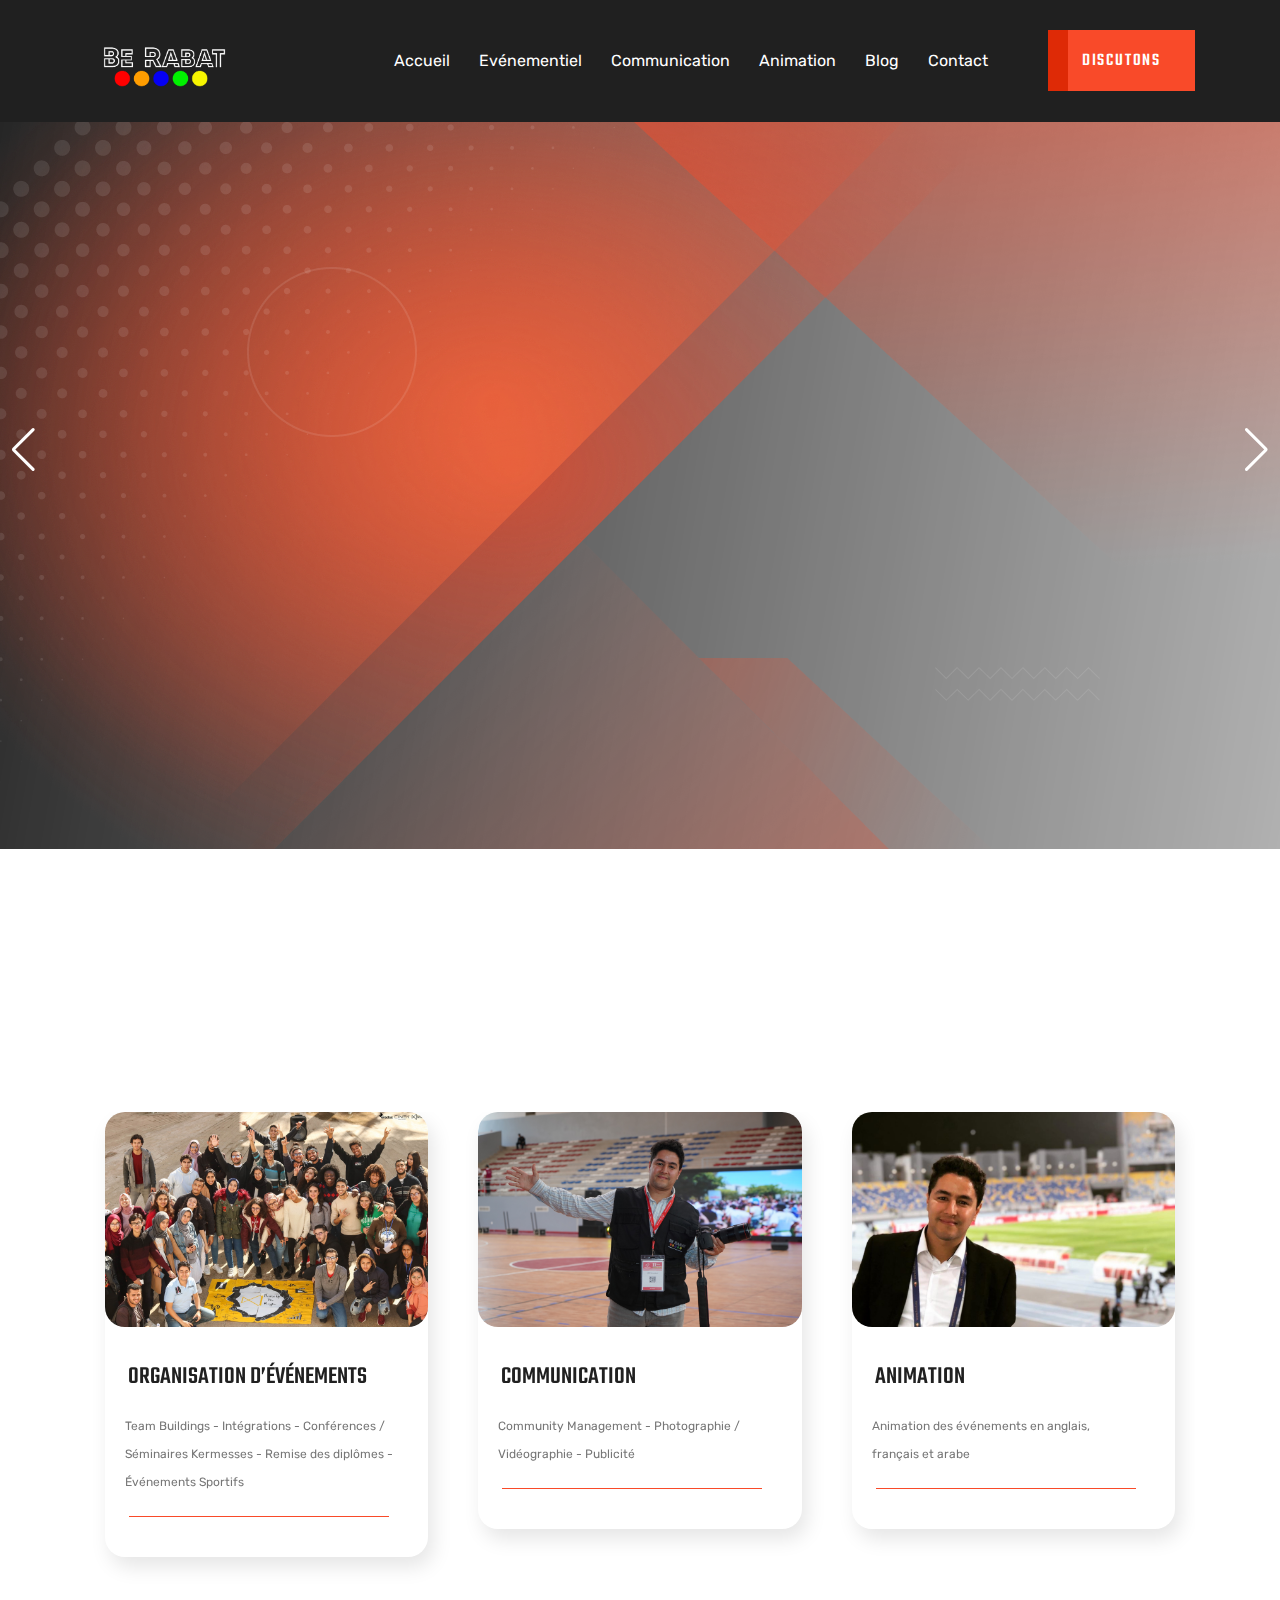
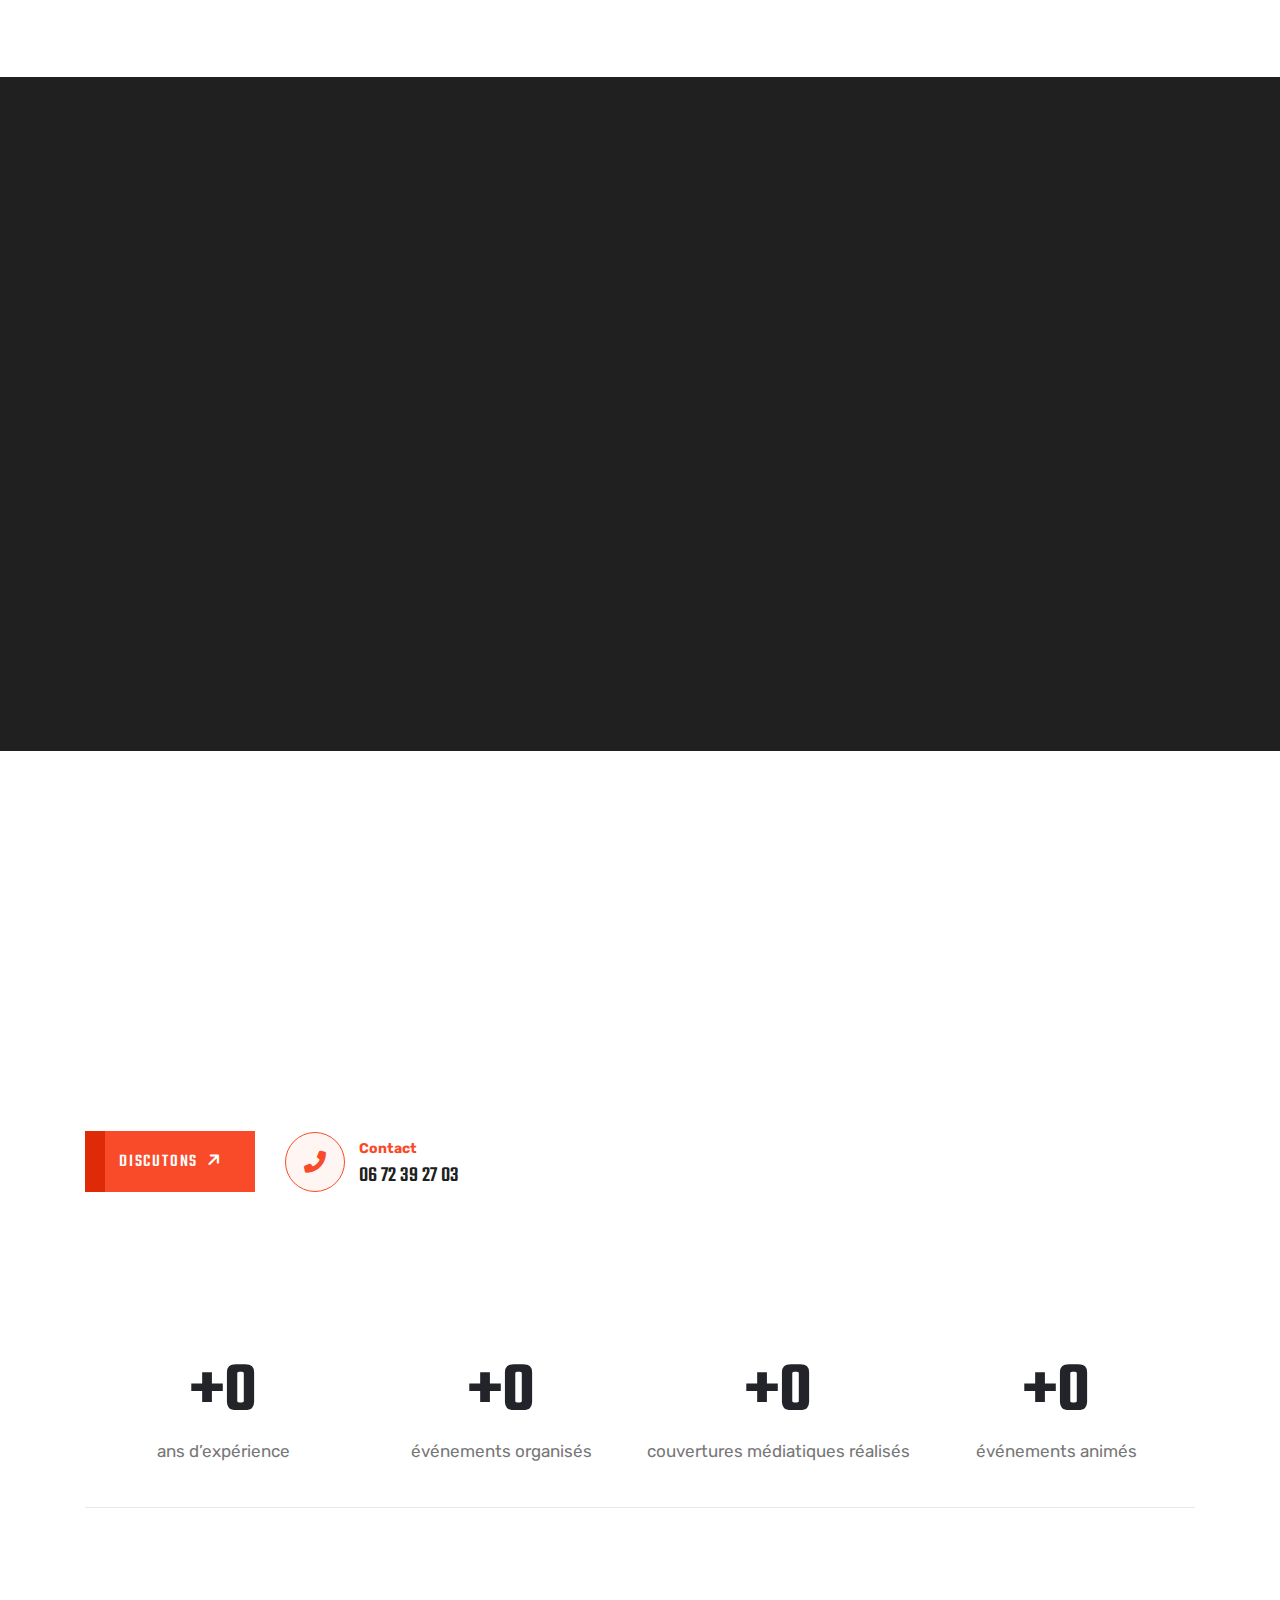
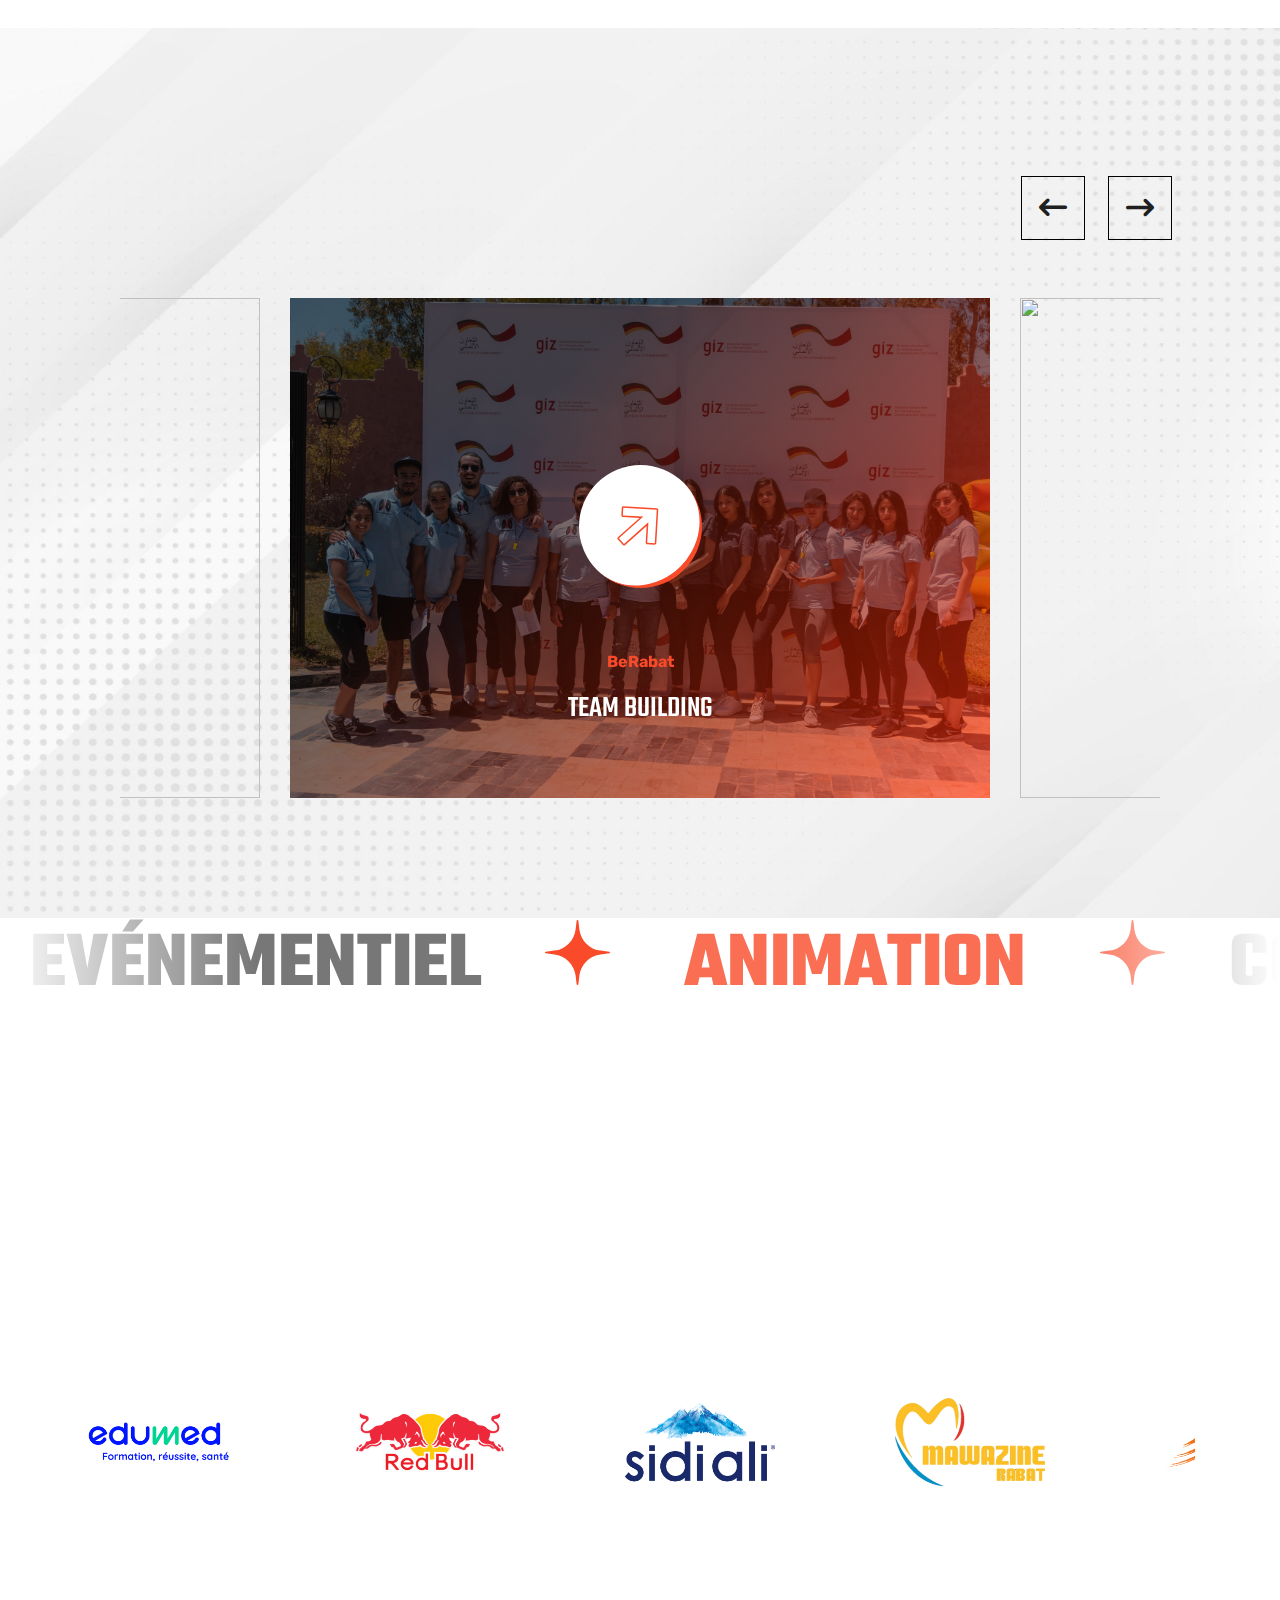
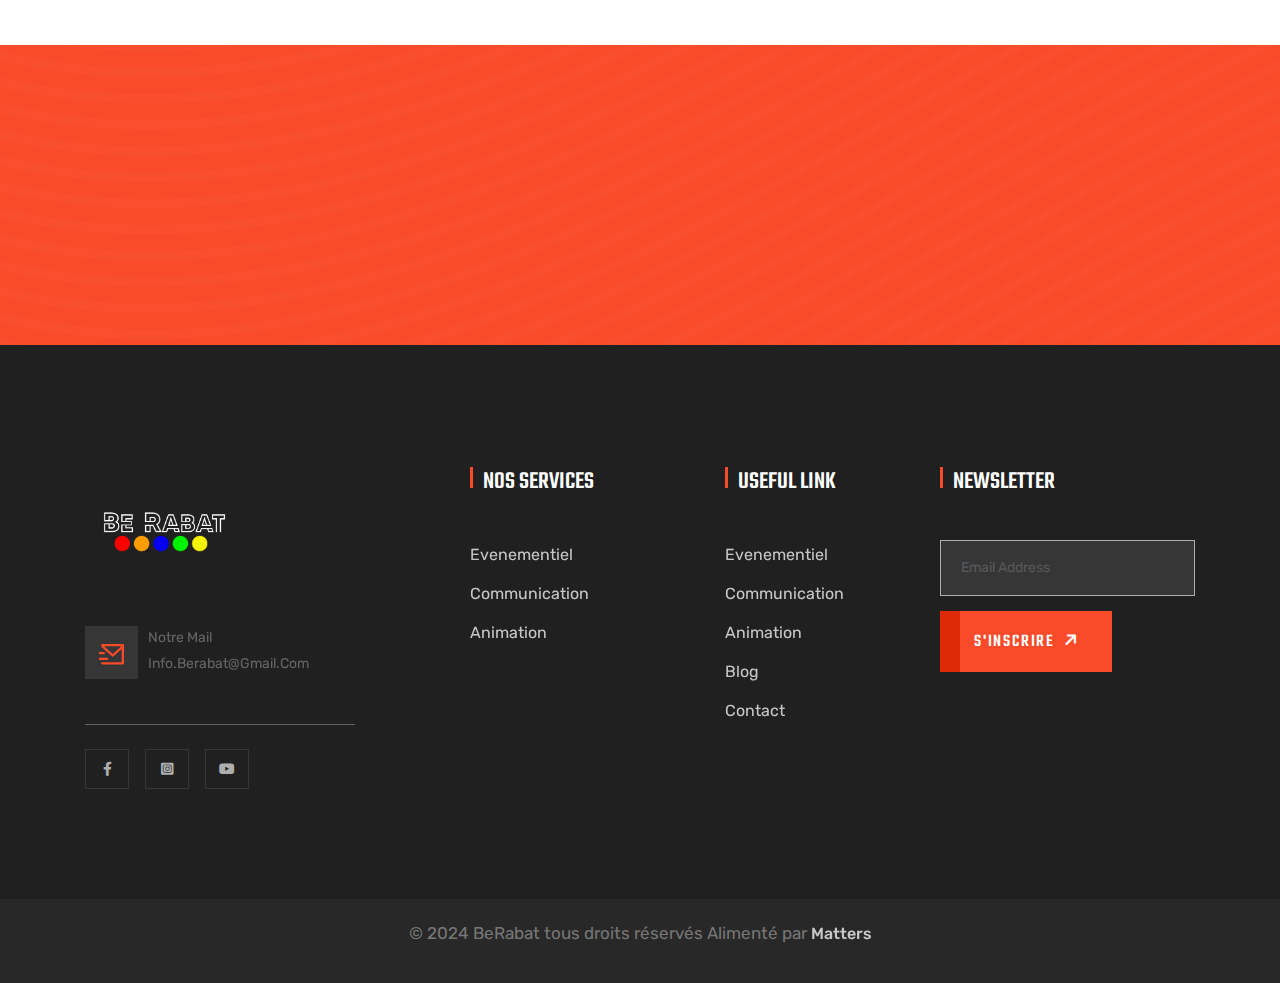
==== commit 3e04d3bc: "Update index.html" ====
--- a/index.html
+++ b/index.html
@@ -173,30 +173,6 @@
                             </div>
                         </div>
                 </section>
-                <section class="swiper-slide er-hero-area pt-210 pb-180 p-relative fix" data-background="assets/img/c.png">
-                        <div class="er-hero-overlay"></div>
-                        <div class="er-hero-shap">
-                            <img class="er-hero-shap-1 p-absolute" src="assets/img/hero/element-top-left.png" alt="">
-                            <img class="er-hero-shap-2 p-absolute" src="assets/img/hero/element-top-right.png" alt="">
-                            <img class="er-hero-shap-3 p-absolute" src="assets/img/hero/element-round.png" alt="">
-                            <img class="er-hero-shap-4 p-absolute" src="assets/img/hero/element-buttom-left.png" alt="">
-                            <img class="er-hero-shap-5 p-absolute" src="assets/img/hero/element-top-dot.png" alt="">
-                        </div>
-                        <div class=" container p-relative z-index-11 ">
-                            <div class="row">
-                                <div class="col-xl-7 col-md-8 col-12">
-                                    <div class="er-hero-contain">
-                                        <h1 class="er-hero-title mb-20 wow img-custom-anim-left" data-wow-duration="1.5s" data-wow-delay="0.1s">Du concept à la réalité : votre succès est notre mission !</h1>
-                                        <p class="er-hero-para wow img-custom-anim-right" data-wow-duration="1.5s" data-wow-delay="0.4s">Community Management, Photographie et Vidéographie, Infographie, Publicité, …</p>
-                                    </div>
-                                    <div class="er-hero-btn mt-48 wow img-custom-anim-top" data-wow-duration="1.5s" data-wow-delay="0.9s">
-                                        <a href="Communication.html" class="er-btn-2"><span>Nos services </span><i class="fas fa-arrow-right"></i></a>
-                                    </div>
-            
-                                </div>
-                            </div>
-                        </div>
-                </section>
                 <section class="swiper-slide er-hero-area pt-210 pb-180 p-relative fix" data-background="assets/img/com.jpg">
                         <div class="er-hero-overlay"></div>
                         <div class="er-hero-shap">
@@ -210,6 +186,30 @@
                             <div class="row">
                                 <div class="col-xl-7 col-md-8 col-12">
                                     <div class="er-hero-contain">
+                                        <h1 class="er-hero-title mb-20 wow img-custom-anim-left" data-wow-duration="1.5s" data-wow-delay="0.1s">Du concept à la réalité : votre succès est notre mission !</h1>
+                                        <p class="er-hero-para wow img-custom-anim-right" data-wow-duration="1.5s" data-wow-delay="0.4s">Community Management, Photographie et Vidéographie, Infographie, Publicité, …</p>
+                                    </div>
+                                    <div class="er-hero-btn mt-48 wow img-custom-anim-top" data-wow-duration="1.5s" data-wow-delay="0.9s">
+                                        <a href="Communication.html" class="er-btn-2"><span>Nos services </span><i class="fas fa-arrow-right"></i></a>
+                                    </div>
+            
+                                </div>
+                            </div>
+                        </div>
+                </section>
+                <section class="swiper-slide er-hero-area pt-210 pb-180 p-relative fix" data-background="assets/img/mod.jpg">
+                        <div class="er-hero-overlay"></div>
+                        <div class="er-hero-shap">
+                            <img class="er-hero-shap-1 p-absolute" src="assets/img/hero/element-top-left.png" alt="">
+                            <img class="er-hero-shap-2 p-absolute" src="assets/img/hero/element-top-right.png" alt="">
+                            <img class="er-hero-shap-3 p-absolute" src="assets/img/hero/element-round.png" alt="">
+                            <img class="er-hero-shap-4 p-absolute" src="assets/img/hero/element-buttom-left.png" alt="">
+                            <img class="er-hero-shap-5 p-absolute" src="assets/img/hero/element-top-dot.png" alt="">
+                        </div>
+                        <div class=" container p-relative z-index-11 ">
+                            <div class="row">
+                                <div class="col-xl-7 col-md-8 col-12">
+                                    <div class="er-hero-contain">
                                         <h1 class="er-hero-title mb-20 wow img-custom-anim-left" data-wow-duration="1.5s" data-wow-delay="0.1s">Des animations qui font vibrer vos invités !</h1>
                                         <p class="er-hero-para wow img-custom-anim-right" data-wow-duration="1.5s" data-wow-delay="0.4s">Animation de vos événements en arabe, anglais et français.</p>
                                     </div>
@@ -273,7 +273,7 @@
                                     <img src="assets/img/anim.jpg" alt="">
                                 </div>
                                 <h3 class="erblog__title"><a href="Animation.html">Animation</a> </h3>
-                                <a href=""><p style="font-size: 12px;margin:20px">Animation des événements</p></a>
+                                <a href=""><p style="font-size: 12px;margin:20px">Animation des événements en anglais, <br> français et arabe</p></a>
                                 <div class="erblog__sep mt-15"></div>
                                 <div class="erblog__detail d-flex align-items-center mt-20 ml-23">
                                     
@@ -287,23 +287,21 @@
             </div>
         </section>
 
-        <section class="er-chooseus-area pt-120 pb-60 p-relative" data-bg-color="#202020">
+        <section data-background=assets/img/tm1.jpg class="er-chooseus-area pt-120 pb-60 p-relative" data-bg-color="#202020">
             <div class="er-chooseus-shap ">
-                <img style="width: 969px;" class="er-chooseus-shap-1 p-absolute d-none d-xl-block" src="assets/img/tm.jpg" alt="">
             </div>
             <div class="container">
                 <div class="row">
                     <div class="col-xl-6 col-md-12 mb-30">
                         <div class="er-section-title-wrapper mb-35 mb-36 wow erFadeInUp" data-wow-duration="1.5s" data-wow-delay="0.2s">
-                            <span class="er-section-subtitle mb-12">BeRabat</span>
+                            <span style="color:white" class="er-section-subtitle mb-12">BeRabat</span>
                             <h2 class="er-section-title er-section-title-white mb-20">Imaginez un événement parfaitement orchestré, où chaque détail est minutieusement pensé.</h2>
-                            <p class="er-section-content er-section-content-white">Chez Be.Rabat, nous nous spécialisons dans la création d'événements sur mesure qui captivent et inspirent. Qu'il s'agisse de team buildings dynamiques, de journées d'intégration motivantes, de conférences percutantes ou de tout autre type d'événement, nous mettons notre savoir-faire et notre créativité à votre service.</p>
+                            <p style="color: white" class="er-section-content er-section-content-white">Chez Be.Rabat, nous nous spécialisons dans la création  d'événements sur mesure qui captivent et inspirent.  Qu'il s'agisse de team buildings dynamiques, de journées  d'intégration motivantes, de conférences percutantes ou de tout  autre type d'événement, nous mettons notre savoir-faire et notre  créativité à votre service.</p>
                         </div>
                         
                     </div>
                     <div class="col-xl-6 mb-30">
                         <div class="chooseus-img d-xl-none">
-                            <img src="assets/img/tm.jpg" alt="">
                         </div>
                     </div>
                 </div>
@@ -314,18 +312,9 @@
 
         <!-- about area -->
         <section class="er-about-area pt-150 pb-135 p-relative fix">
-            <div class="er-about-shap">
-                <img class="er-about-shap-1 p-absolute" src="assets/img/ch.png" alt="">
-                <img class="er-about-shap-2 p-absolute d-none d-xl-block" src="assets/img/ch2.png" alt="">
-            </div>
+            
             <div class="container p-relative z-index-11">
                 <div class="row">
-                    <div class="col-xl-4 col-8 mb-50 offset-xl-2  offset-4">
-                        <div class="er-about-Experience d-flex align-items-end">
-
-                            <p> <span>+10</span> <br> <br>Ans <br>d’expérience</p>
-                        </div>
-                    </div>
                     <div class="col-xl-6 col-md-12">
                         <div class="er-section-title-wrapper mb-36 wow erFadeInUp" data-wow-duration="1.5s" data-wow-delay="0.2s">
                             <span class="er-section-subtitle mb-12">BeRabat</span>
@@ -335,7 +324,7 @@
                         
                         <div class="er-about-cta-area d-flex flex-wrap align-items-center ">
                             <div class="er-about-btn mr-30 mb-30">
-                                <a href="contact.html" class="er-btn-2"><span>Get started</span> <i class="fas fa-arrow-right"></i></a>
+                                <a href="contact.html" class="er-btn-2"><span>Discutons</span> <i class="fas fa-arrow-right"></i></a>
                             </div>
                             <div class="er-about-cta d-flex align-items-center mb-30">
                                 <div class="er-about-cta-icon"><i class="fas fa-phone-alt"></i></div>
@@ -351,31 +340,31 @@
         </section>
 
         <!-- fact area -->
-        <div style="margin-top: 100px;" class="er-fact-area pb-90">
+        <div class="er-fact-area pb-90">
             <div class="container ">
                 <div class="row gx-0">
                     <div class="col-xl-3 col-md-6 col-12">
                         <div class="er-facts text-center mb-30">
                             <h2 class="er-facts-number ">+<span>0</span></h2>
-                            <p class="er-facts-content">Ans d’expérience</p>
+                            <p class="er-facts-content">ans d’expérience</p>
                         </div>
                     </div>
                     <div class="col-xl-3 col-md-6 col-12">
                         <div class="er-facts text-center mb-30">
                             <h2 class="er-facts-number ">+<span>0</span></h2>
-                            <p class="er-facts-content">Evénements organisés</p>
+                            <p class="er-facts-content">événements organisés</p>
                         </div>
                     </div>
                     <div class="col-xl-3 col-md-6 col-12">
                         <div class="er-facts text-center mb-30">
                             <h2 class="er-facts-number ">+<span>0</span></h2>
-                            <p class="er-facts-content">Couvertures médiatiques réalisés</p>
+                            <p class="er-facts-content">couvertures médiatiques réalisés</p>
                         </div>
                     </div>
                     <div class="col-xl-3 col-md-6 col-12">
                         <div class="er-facts text-center mb-30">
                             <h2 class="er-facts-number ">+<span>0</span></h2>
-                            <p class="er-facts-content">Evénements animés</p>
+                            <p class="er-facts-content">événements animés</p>
                         </div>
                     </div>
                 </div>
@@ -530,6 +519,7 @@
             <div class="scroll" style="--time:30s">
                 <div class="scroll-item">
                     <span>Evénementiel </span>
+                    <span><img src="assets/img/brand/Star.svg" alt=""></span>
                     <h3 class="mash">Animation</h3>
                     <span><img src="assets/img/brand/Star.svg" alt=""></span>
                     <span>Communication</span>
@@ -539,7 +529,10 @@
                 </div>
 
                 <div class="scroll-item">
+                    <span></span>
+                    <span></span>
                     <span>Evénementiel </span>
+                    <span><img src="assets/img/brand/Star.svg" alt=""></span>
                     <h3 class="mash">Animation</h3>
                     <span><img src="assets/img/brand/Star.svg" alt=""></span>
                     <span>Communication</span>
@@ -549,7 +542,10 @@
                 </div>
 
                 <div class="scroll-item">
+                    <span></span>
+                    <span></span>
                     <span>Evénementiel </span>
+                    <span><img src="assets/img/brand/Star.svg" alt=""></span>
                     <h3 class="mash">Animation</h3>
                     <span><img src="assets/img/brand/Star.svg" alt=""></span>
                     <span>Communication</span>
@@ -618,7 +614,7 @@
                 </div>
             </div>
         </section>
-        <!-- blog area -->
+        <!-- blog area 
         <section class="er-blog-are pt-120 pb-40">
             <div class="container">
                 <div class="er-section-title-wrapper text-center mb-53 wow erFadeInUp" data-wow-duration="1.5s" data-wow-delay="0.2s">
@@ -674,6 +670,7 @@
 
             </div>
         </section>
+        -->
 
     </main>
     <footer>
@@ -691,8 +688,8 @@
                             </svg>
                             </div>
                             <div class="er-footer-info-content">
-                                <span>Mail us</span>
-                                <h3><a href="contact.html"><span class="__cf_email__" data-cfemail="5a33343c351a23352f28373b333674393537">contact.berabat@gmail.com</span></a></h3>
+                                <span>Notre Mail</span>
+                                <h3><a href="contact.html"><span class="__cf_email__" data-cfemail="5a33343c351a23352f28373b333674393537">info.berabat@gmail.com</span></a></h3>
                             </div>
                         </div>
                         <div class="er-footer-info d-flex align-items-center ">
@@ -780,4 +777,4 @@
     </script>
 </body>
 
-</html>+</html>
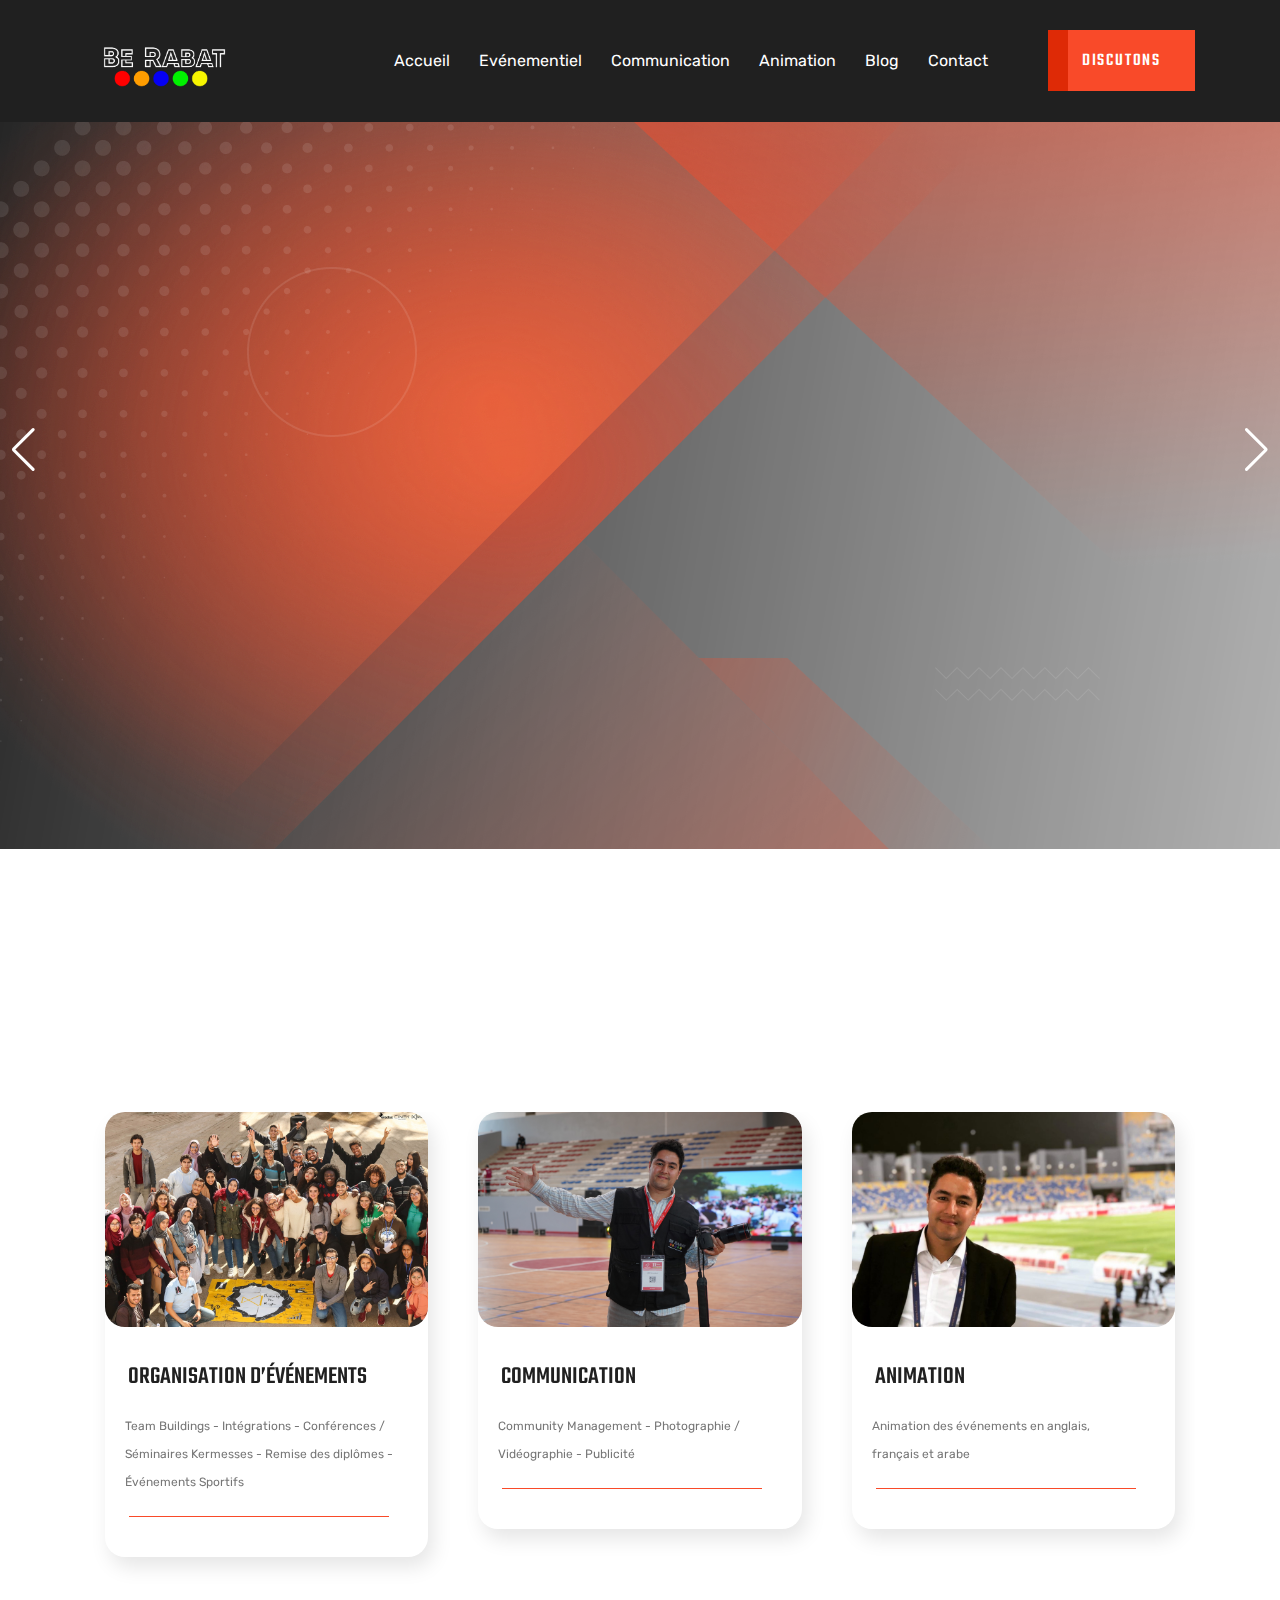
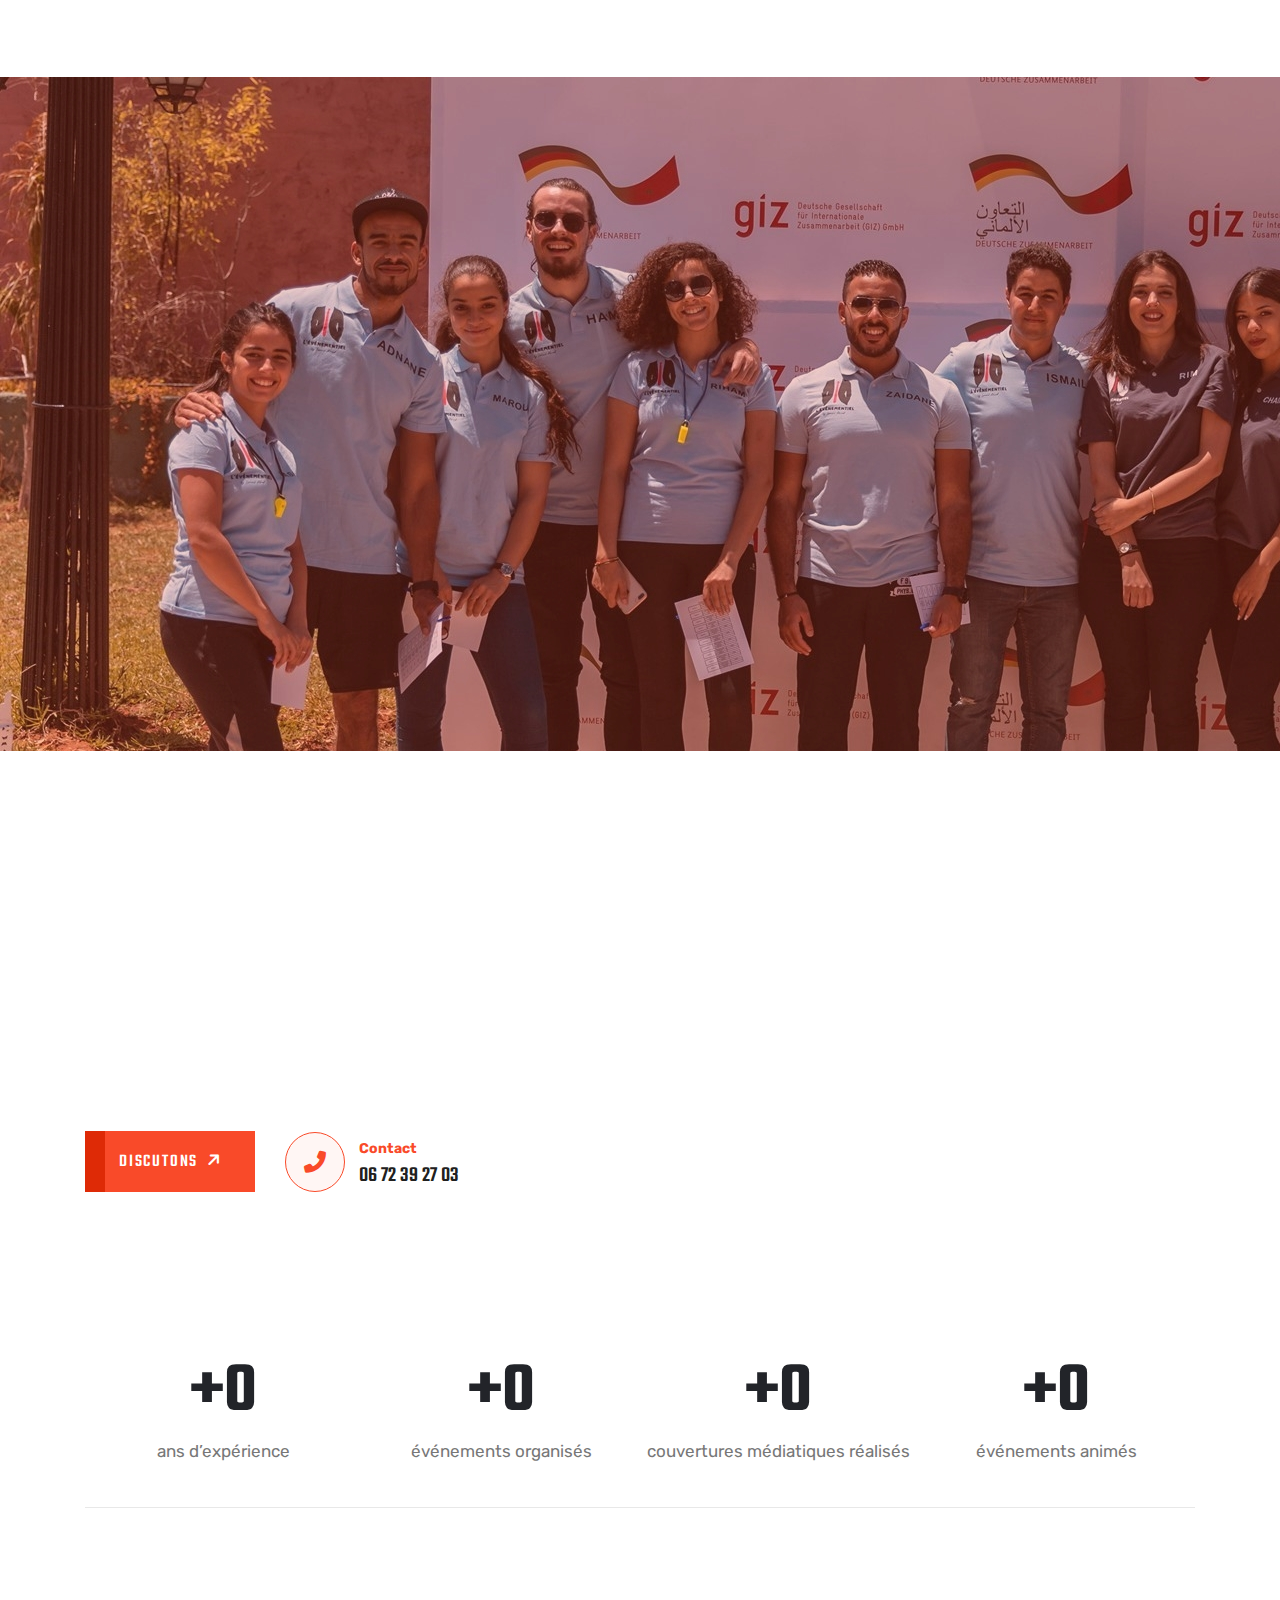
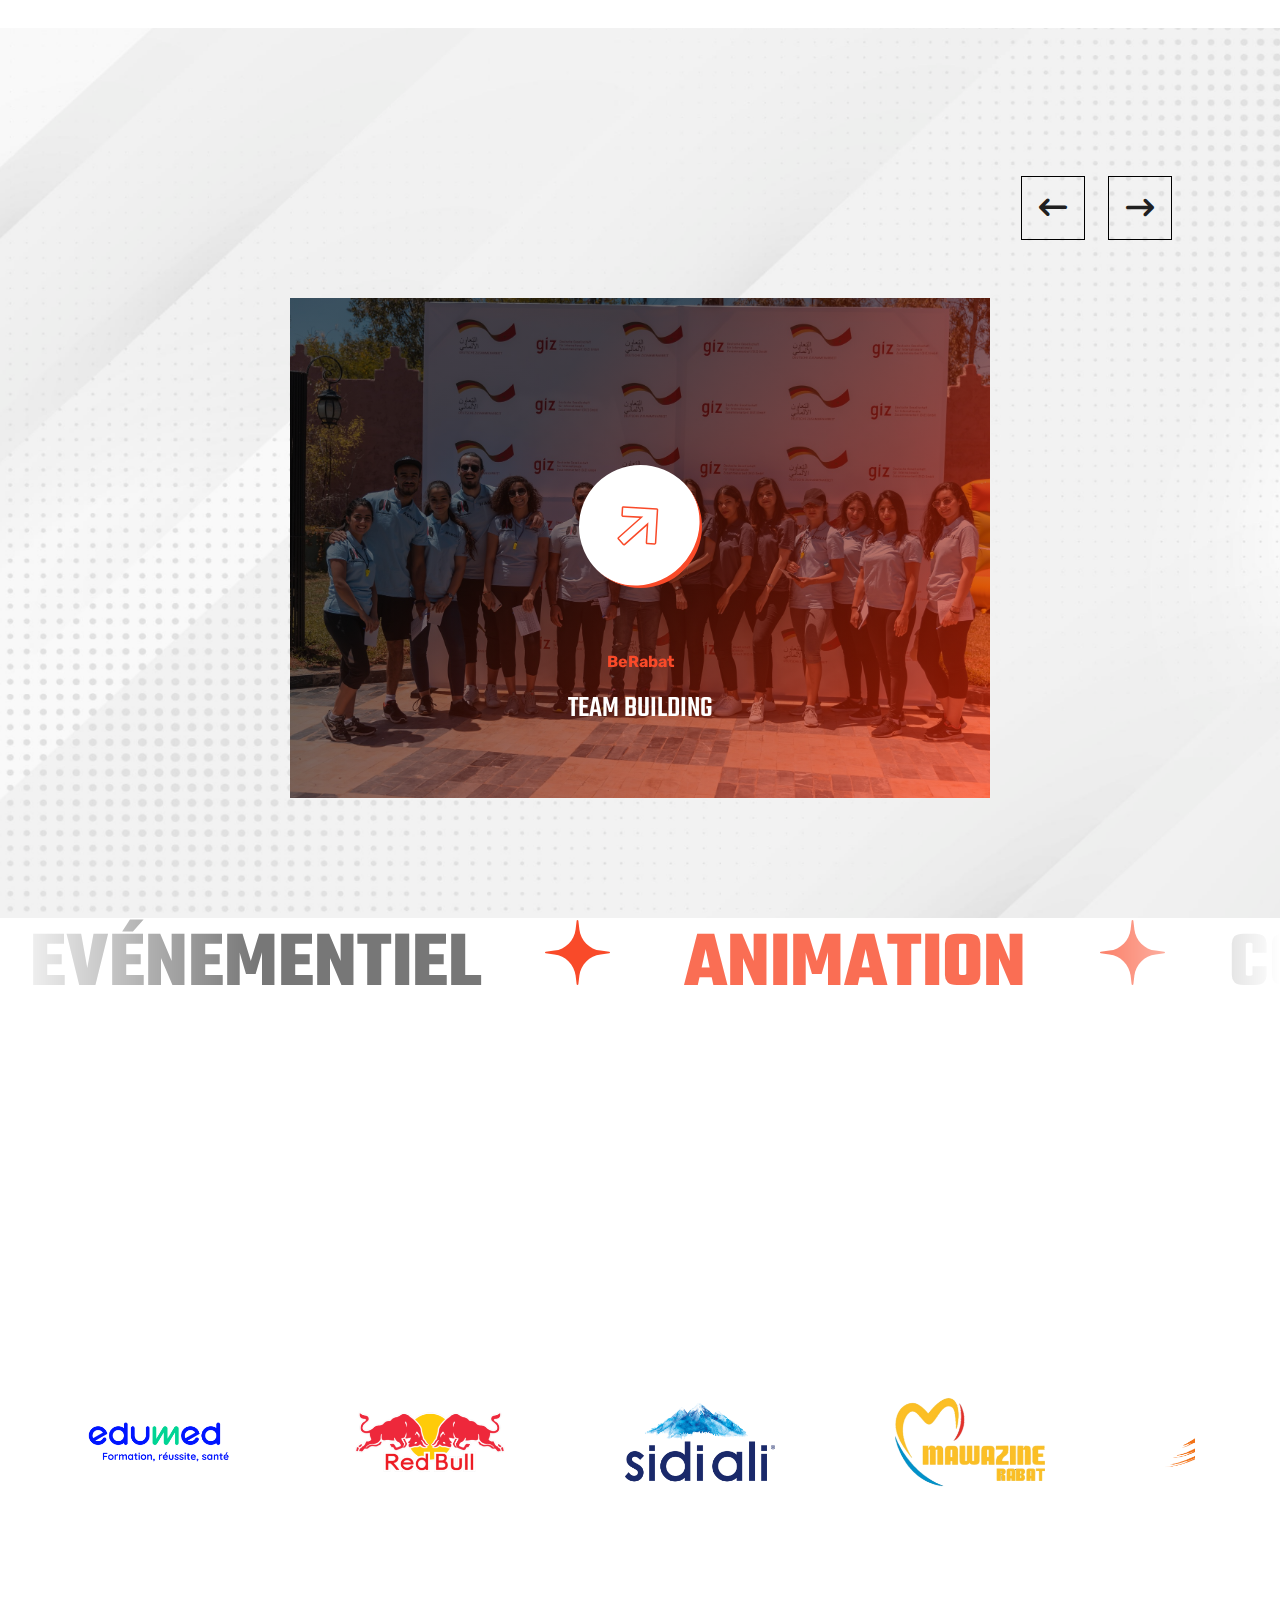
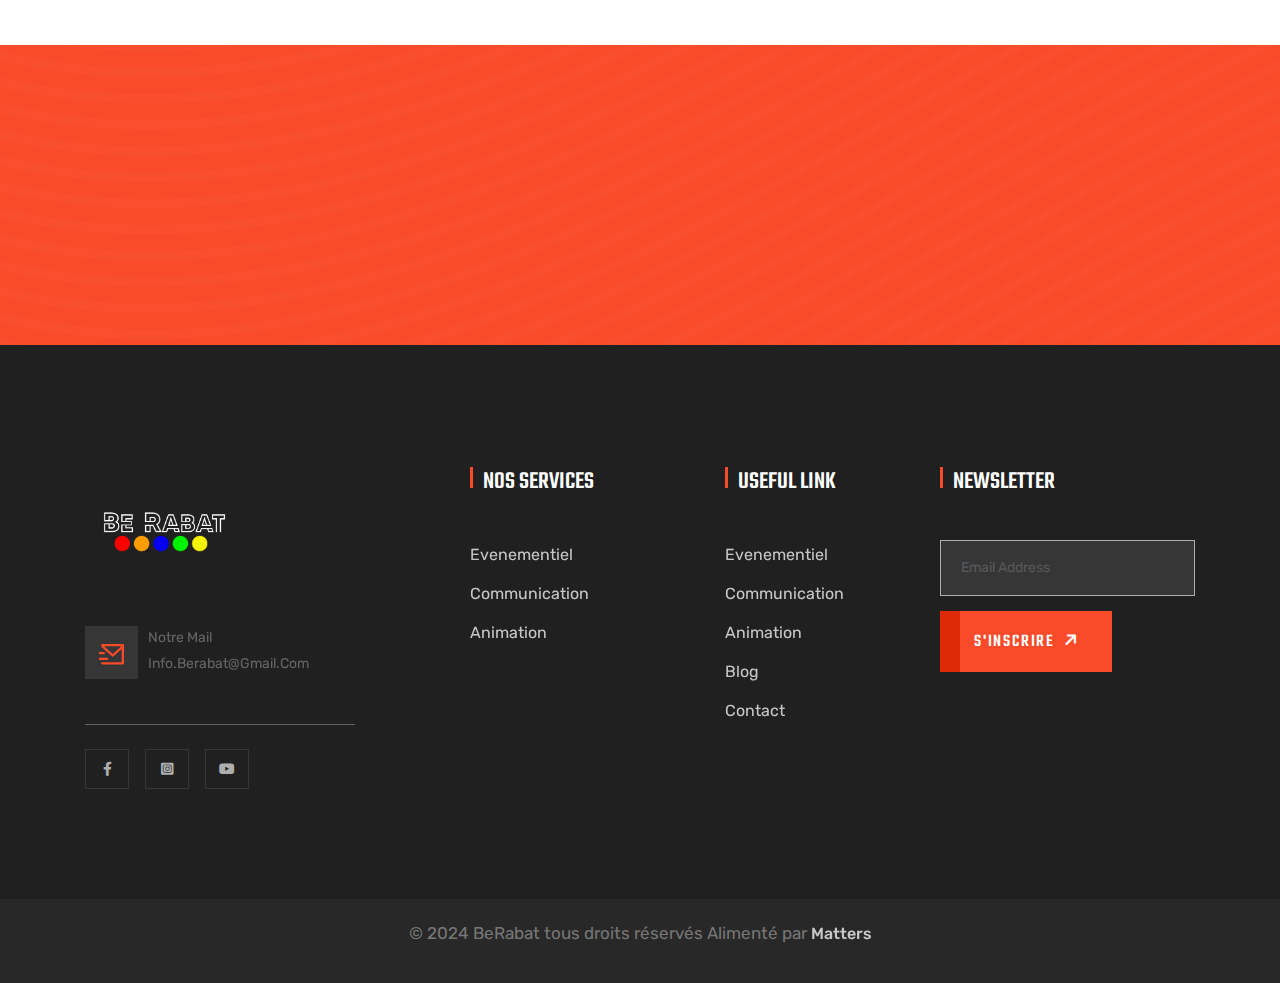
==== commit d784da66: "Update index.html" ====
--- a/index.html
+++ b/index.html
@@ -699,7 +699,7 @@
                         <div class="er-footer-social">
                             <a href="https://web.facebook.com/berabatevents/?_rdc=1&_rdr#" class="mb-20"><i class="fab fa-facebook-f"></i> </a>
                             <a href="https://www.instagram.com/be.rabat/?hl=en" class="mb-20"><i class="fab fa-instagram-square"></i> </a>
-                            <a href="" class="mb-20"><i class="fab fa-youtube"></i></a>
+                            <a href="https://www.youtube.com/@berabat" class="mb-20"><i class="fab fa-youtube"></i></a>
 
 
                         </div>
--- a/assets/css/style.css
+++ b/assets/css/style.css
@@ -12860,7 +12860,6 @@
 }
 
 .er-box-300 img {
-    width: 100%;
     height: 500px;
     object-fit: cover;
 }
@@ -14309,4 +14308,4 @@
     position: relative;
 }
 
-/*# sourceMappingURL=style.css.map */+/*# sourceMappingURL=style.css.map */
